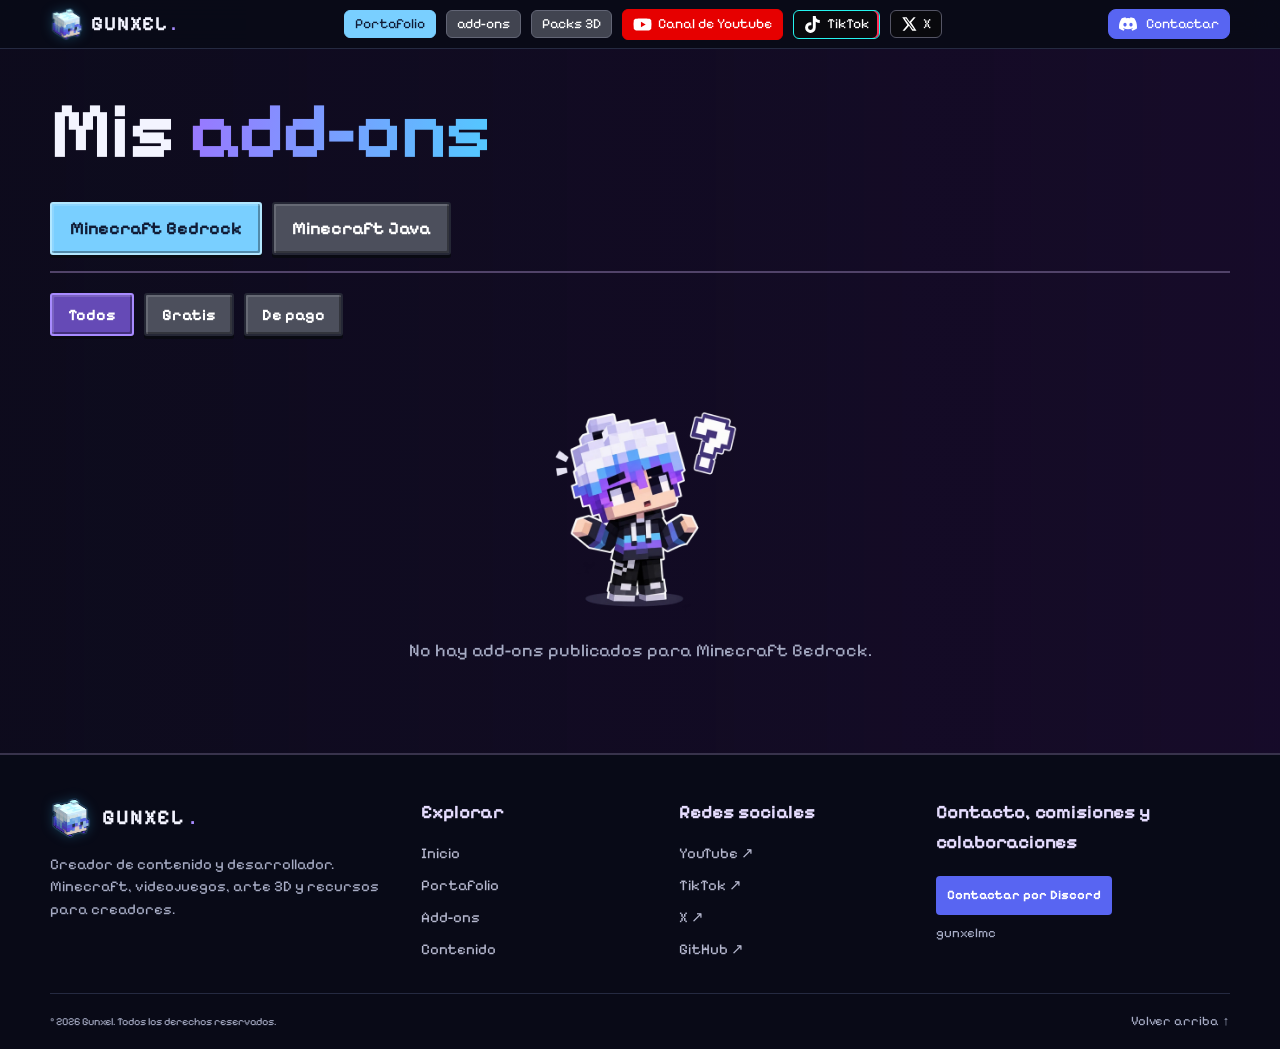
==== add-ons/index.html @ 6f0f29bc "Actualizar título de contacto y comisiones del footer" ====
<!DOCTYPE html>
<html lang="es">
<head>
    <meta charset="UTF-8">
    <meta name="viewport" content="width=device-width, initial-scale=1">
    <meta name="description" content="Mis add-ons para Minecraft.">

    <title>Mis add-ons — Gunxel</title>

    <script>
    (() => {
        const stamp = Date.now();
        document.write('<link rel="stylesheet" href="/style.css?_asset=' + stamp + '">');
        document.write('<script src="/script.js?_asset=' + stamp + '" defer><' + '/script>');
    })();
    </script>

    <meta name="site-version" content="20261124.54">

    <link rel="icon" type="image/png" href="/marca_agua_youtube_150.png?v=20261124.54">

    <link rel="preload" as="image" href="https://raw.githubusercontent.com/InventivetalentDev/minecraft-assets/1.21.4/assets/minecraft/textures/block/tnt_side.png">

    <link rel="preload" as="image" href="https://raw.githubusercontent.com/InventivetalentDev/minecraft-assets/1.21.4/assets/minecraft/textures/block/tnt_top.png">
<script>
    // Comprueba el contenido publicado, incluso si no cambia la versión manual.
    (() => {
        const paths = ['index.html', '/style.css', '/script.js'];
        const fingerprints = new Map();
        let checking = false;
        async function checkUpdates() {
            if (checking || document.hidden || !navigator.onLine) return;
            checking = true;
            try {
                const results = await Promise.all(paths.map(async path => {
                    const url = new URL(path, document.baseURI);
                    url.searchParams.set('_check', Date.now());
                    const response = await fetch(url, {cache: 'no-store'});
                    if (!response.ok) throw new Error('HTTP ' + response.status);
                    const body = await response.text();
                    return [path, body];
                }));
                const html = results[0][1];
                const remote = new DOMParser().parseFromString(html, 'text/html');
                const version = remote.querySelector('meta[name="site-version"]')?.content;
                const local = document.querySelector('meta[name="site-version"]')?.content;
                const changed = (version && local && version !== local) ||
                    results.some(([path, body]) => fingerprints.has(path) && fingerprints.get(path) !== body);
                if (changed) {
                    const url = new URL(location.href);
                    url.searchParams.set('_refresh', Date.now());
                    location.replace(url.href);
                    return;
                }
                results.forEach(([path, body]) => fingerprints.set(path, body));
            } catch (error) {
                console.debug('Comprobación de actualización no disponible.', error);
            } finally {
                checking = false;
            }
        }
        addEventListener('load', checkUpdates, {once:true});
        setInterval(checkUpdates, 30000);
        document.addEventListener('visibilitychange', () => {
            if (!document.hidden) checkUpdates();
        });
        addEventListener('pageshow', event => {if (event.persisted) checkUpdates();});
        addEventListener('online', checkUpdates);
    })();
    </script>
<style>.addon-results .catalog-empty{display:flex;flex-direction:column;align-items:center;justify-content:center;text-align:center;gap:10px;padding:24px 0 35px}.addon-results .catalog-empty img{display:block;width:clamp(180px,24vw,260px);max-width:100%;height:auto;object-fit:contain}.catalog-empty p{margin:0;color:var(--muted);font-size:18px}.addon-results .catalog-empty[hidden]{display:none!important}</style></head>

<body>

    <!-- FONDO ANIMADO DEL NETHER -->

    <canvas id="nether-bg" aria-hidden="true"></canvas>

    <script>
        (function () {
            const canvas = document.getElementById('nether-bg');
            const ctx = canvas.getContext('2d');

            if (!ctx) return;

            const texture = new Image();

            let frame = 0;
            let ready = false;

            function resize() {
                canvas.width = Math.max(16, Math.ceil(innerWidth / 16));
                canvas.height = Math.max(16, Math.ceil(innerHeight / 16));

                ctx.imageSmoothingEnabled = false;

                draw();
            }

            function draw() {
                if (!ready) return;

                ctx.clearRect(0, 0, canvas.width, canvas.height);

                const s = Math.max(canvas.width, canvas.height);

                ctx.drawImage(
                    texture,
                    0,
                    frame * 16,
                    16,
                    16,
                    (canvas.width - s) / 2,
                    (canvas.height - s) / 2,
                    s,
                    s
                );
            }

            texture.onload = function () {
                ready = true;

                draw();

                if (!matchMedia('(prefers-reduced-motion: reduce)').matches) {
                    setInterval(function () {
                        if (document.hidden) return;

                        frame = (frame + 1) % Math.floor(texture.height / 16);

                        draw();
                    }, 100);
                }
            };

            texture.src = "https://raw.githubusercontent.com/InventivetalentDev/minecraft-assets/1.21.4/assets/minecraft/textures/block/nether_portal.png";

            resize();

            addEventListener('resize', resize, { passive: true });
        })();
    </script>

    <header class="header">

        <a class="brand" href="/">
            <img
                class="logo-image"
                src="/marca_agua_youtube_150.png?v=20261124.54"
                alt=""
                width="42"
                height="42"
            >
            GUNXEL<span class="accent">.</span>
        </a>

        <button
            class="menu"
            aria-label="Abrir menú"
            aria-expanded="false"
            aria-controls="nav"
        >
            ☰
        </button>

        <nav id="nav">

            

            

            <a class="portfolio-nav" href="/portafolio/">Portafolio</a>
            <a class="resource-nav" href="/add-ons/" aria-current="page">add-ons</a>
            <a class="resource-nav" href="/packs/">Packs 3D</a>

            <!-- YOUTUBE -->

            <a
                class="youtube-nav"
                href="https://www.youtube.com/@Gunxel"
                target="_blank"
                rel="noopener noreferrer"
            >
                <svg width="19" height="19" viewBox="0 0 24 24" aria-hidden="true">
                    <path
                        fill="currentColor"
                        d="M23 7a3 3 0 0 0-2.1-2.2C19 4.3 12 4.3 12 4.3s-7 0-8.9.5A3 3 0 0 0 1 7a31 31 0 0 0 0 10 3 3 0 0 0 2.1 2.2c1.9.5 8.9.5 8.9.5s7 0 8.9-.5A3 3 0 0 0 23 17a31 31 0 0 0 0-10Z"
                    />
                    <path fill="#e60000" d="m10 8.5 6 3.5-6 3.5Z"/>
                </svg>

                <span>Canal de Youtube</span>
            </a>

            <!-- TIKTOK -->

            <a
                class="social-nav tiktok-nav"
                href="https://www.tiktok.com/@gunxelmc"
                target="_blank"
                rel="noopener noreferrer"
            >
                <svg width="17" height="17" viewBox="0 0 24 24" aria-hidden="true">
                    <path
                        fill="currentColor"
                        d="M16.6 0h-4.1v16.4a3.4 3.4 0 1 1-3.4-3.4c.5 0 .9.1 1.3.2V9a7.5 7.5 0 1 0 6.2 7.4V8.1a10 10 0 0 0 5.7 1.8V5.8A5.8 5.8 0 0 1 16.6 0Z"
                    />
                </svg>

                TikTok
            </a>

            <!-- X -->

            <a
                class="social-nav x-nav"
                href="https://x.com/GunxelMC"
                target="_blank"
                rel="noopener noreferrer"
            >
                <svg width="16" height="16" viewBox="0 0 24 24" aria-hidden="true">
                    <path
                        fill="currentColor"
                        d="M18.9 2H22l-6.8 7.8L23.2 22h-6.3l-4.9-7.4L5.5 22H2.3l7.3-8.5L1.9 2h6.5l4.5 6.8L18.9 2ZM17.8 20h1.7L7.4 3.9H5.6Z"
                    />
                </svg>

                X
            </a>

        </nav>

        <!-- DISCORD -->

        <a
            class="nav-cta discord-contact"
            href="https://discord.com/channels/@me"
            target="_blank"
            rel="noopener noreferrer"
            title="Discord: gunxelmc"
        >
            <svg
                width="18"
                height="18"
                viewBox="0 0 127.14 96.36"
                aria-hidden="true"
                style="vertical-align:middle;margin-right:6px"
            >
                <path
                    fill="currentColor"
                    d="M107.7 8.07A105.15 105.15 0 0 0 81.47 0a72.06 72.06 0 0 0-3.36 6.83A97.68 97.68 0 0 0 49 6.83 72.37 72.37 0 0 0 45.64 0a105.89 105.89 0 0 0-26.27 8.14C2.79 32.65-1.71 56.54.53 80.09a105.73 105.73 0 0 0 32.17 16.27 77.7 77.7 0 0 0 6.89-11.31 68.42 68.42 0 0 1-10.84-5.18c.91-.66 1.8-1.34 2.66-2.04a75.57 75.57 0 0 0 64.32 0c.87.71 1.76 1.39 2.67 2.04a68.68 68.68 0 0 1-10.86 5.19 77 77 0 0 0 6.89 11.3A105.25 105.25 0 0 0 126.6 80.1c2.63-27.29-4.49-50.98-18.9-72.03ZM42.45 65.69C36.18 65.69 31 59.98 31 52.96s5.1-12.74 11.41-12.74c6.37 0 11.55 5.78 11.44 12.74 0 7.02-5.1 12.73-11.4 12.73Zm42.24 0c-6.27 0-11.41-5.71-11.41-12.73s5.1-12.74 11.41-12.74c6.37 0 11.55 5.78 11.44 12.74 0 7.02-5.07 12.73-11.44 12.73Z"
                />
            </svg>

            Contactar
        </a>

    </header>

    <!-- CONTENIDO PRINCIPAL -->

    <main id="inicio" class="wrap addon-catalog"><h1>Mis <span>add-ons</span></h1>
<div class="addon-editions" role="group" aria-label="Edición de Minecraft">
<button type="button" class="addon-edition active" data-edition="bedrock" aria-pressed="true">Minecraft Bedrock</button>
<button type="button" class="addon-edition" data-edition="java" aria-pressed="false">Minecraft Java</button>
</div>
<div class="addon-prices" role="group" aria-label="Precio">
<button type="button" class="addon-price active" data-price="all" aria-pressed="true">Todos</button>
<button type="button" class="addon-price" data-price="free" aria-pressed="false">Gratis</button>
<button type="button" class="addon-price" data-price="paid" aria-pressed="false">De pago</button>
</div>
<section class="addon-results" aria-label="Catálogo de add-ons"><div class="project-grid" id="addon-grid"></div><div id="addon-empty" class="catalog-empty"><img src="/assets/gunxel-confundido.webp?v=20261124.54" alt="" width="600" height="548"><p id="addon-empty-message" role="status">Próximamente: add-ons para Minecraft Bedrock.</p></div></section>
<script>
(()=>{let edition='bedrock',price='all';const editions=document.querySelectorAll('.addon-edition'),prices=document.querySelectorAll('.addon-price'),empty=document.getElementById('addon-empty');function render(){let count=0;document.querySelectorAll('#addon-grid [data-edition][data-price]').forEach(card=>{const match=card.dataset.edition===edition&&(price==='all'||card.dataset.price===price);card.hidden=!match;if(match)count++;});empty.hidden=count>0;document.getElementById('addon-empty-message').textContent='No hay add-ons '+(price==='free'?'gratis ':price==='paid'?'de pago ':'')+'publicados para Minecraft '+(edition==='bedrock'?'Bedrock':'Java')+'.';}function select(group,button){group.forEach(b=>{b.classList.toggle('active',b===button);b.setAttribute('aria-pressed',String(b===button));});}editions.forEach(b=>b.addEventListener('click',()=>{edition=b.dataset.edition;select(editions,b);render();}));prices.forEach(b=>b.addEventListener('click',()=>{price=b.dataset.price;select(prices,b);render();}));render();})();
</script></main>

    <!-- FOOTER -->

    <footer class="site-footer">

        <div class="wrap footer-grid">

            <!-- IDENTIDAD -->

            <div class="footer-identity">

                <a class="brand" href="/">

                    <img
                        class="logo-image"
                        src="/marca_agua_youtube_150.png?v=20261124.54"
                        alt=""
                        width="36"
                        height="36"
                    >

                    GUNXEL<span class="accent">.</span>

                </a>

                <p>
                    Creador de contenido y desarrollador.
                    Minecraft, videojuegos, arte 3D
                    y recursos para creadores.
                </p>

            </div>

            <!-- NAVEGACIÓN -->

            <div class="footer-column">

                <h3>Explorar</h3>

                <a href="/">Inicio</a>
                <a href="/portafolio/">Portafolio</a>
                <a href="/add-ons/">Add-ons</a>
                <a href="/#latest-video-card">Contenido</a>

            </div>

            <!-- REDES SOCIALES -->

            <div class="footer-column">

                <h3>Redes sociales</h3>

                <a
                    href="https://www.youtube.com/@Gunxel"
                    target="_blank"
                    rel="noopener noreferrer"
                >
                    YouTube ↗
                </a>

                <a
                    href="https://www.tiktok.com/@gunxelmc"
                    target="_blank"
                    rel="noopener noreferrer"
                >
                    TikTok ↗
                </a>

                <a
                    href="https://x.com/GunxelMC"
                    target="_blank"
                    rel="noopener noreferrer"
                >
                    X ↗
                </a>

                <a
                    href="https://github.com/gunxel"
                    target="_blank"
                    rel="noopener noreferrer"
                >
                    GitHub ↗
                </a>

            </div>

            <!-- COLABORACIONES -->

            <div class="footer-column">

                <h3>Contacto, comisiones y colaboraciones</h3>

                

                <a
                    class="button footer-discord discord-contact"
                    href="https://discord.com/channels/@me"
                    target="_blank"
                    rel="noopener noreferrer"
                >
                    Contactar por Discord
                </a>

                <small>gunxelmc</small>

            </div>

        </div>

        <!-- COPYRIGHT -->

        <div class="wrap footer-bottom">

            <small>
                © <span id="year">2026</span> Gunxel.
                Todos los derechos reservados.
            </small>

            <a href="#inicio">Volver arriba ↑</a>

        </div>

    </footer>

    <!-- VENTANA DE CONTACTO DISCORD -->

    <dialog
        id="discord-dialog"
        style="
            width:min(420px,calc(100% - 32px));
            padding:24px;
            border:1px solid #7861b9;
            border-radius:16px;
            background:#111426;
            color:#f3f4ff;
        "
    >

        <form method="dialog">

            <button
                aria-label="Cerrar"
                style="
                    float:right;
                    background:none;
                    color:inherit;
                    border:0;
                    font-size:24px;
                "
            >
                ×
            </button>

        </form>

        <h3 style="font-size:26px;margin-bottom:12px">
            Contactar por Discord
        </h3>

        <p>Agrega mi usuario en Discord:</p>

        <input
            id="discord-user"
            aria-label="Usuario de Discord"
            readonly
            value="gunxelmc"
            style="
                width:100%;
                padding:12px;
                margin:12px 0;
                background:#090b17;
                color:inherit;
                border:1px solid #7861b9;
                border-radius:8px;
                font:inherit;
            "
        >

        <p id="discord-status" role="status" aria-live="polite"></p>

        <div class="actions">

            <button
                type="button"
                class="button primary"
                id="discord-copy-confirm"
            >
                Copiar usuario
            </button>

            <a
                class="button secondary"
                href="https://discord.com/channels/@me"
                target="_blank"
                rel="noopener noreferrer"
            >
                Abrir Discord ↗
            </a>

        </div>

    </dialog>

    <style>
        #discord-dialog::backdrop {
            background: #000b;
        }
    </style>

</body>
</html>
---- style.css ----
@import url('https://fonts.googleapis.com/css2?family=Pixelify+Sans:wght@400;500;600;700&display=swap');
:root{color-scheme:dark;--bg:#090b17;--panel:#111426;--text:#f3f4ff;--muted:#a8adc6;--purple:#a88bff;--cyan:#38c8ff;--line:#252a41}*{box-sizing:border-box}html{scroll-behavior:smooth;scroll-padding-top:90px}body{margin:0;background:radial-gradient(ellipse at 78% 15%,#1b1544 0,transparent 35%),var(--bg);color:var(--text);font-family:system-ui,-apple-system,BlinkMacSystemFont,'Segoe UI',sans-serif;line-height:1.6}a{color:inherit;text-decoration:none}button{font:inherit;cursor:pointer}a:focus-visible,button:focus-visible{outline:2px solid var(--cyan);outline-offset:5px}.wrap{width:min(1180px,calc(100% - 48px));margin:auto}.header{position:sticky;top:0;z-index:5;display:flex;align-items:center;justify-content:space-between;gap:24px;padding:18px max(24px,calc((100vw - 1180px)/2));background:#090b17e8;backdrop-filter:blur(16px);border-bottom:1px solid var(--line)}.brand{font-weight:900;letter-spacing:2px;font-size:21px;display:flex;align-items:center;gap:5px}.logo{display:grid;place-items:center;background:linear-gradient(140deg,#7954ec,#2bb6ed);width:32px;height:32px;border-radius:8px;margin-right:5px}.accent{color:var(--purple)}nav{display:flex;gap:28px;font-size:14px;color:var(--muted)}nav a:hover,.footer a:hover{color:var(--cyan)}.nav-cta{border:1px solid #61508a;border-radius:8px;padding:8px 14px;font-size:13px}.menu{display:none}.hero{min-height:640px;display:grid;grid-template-columns:1.15fr 1fr;align-items:center;gap:60px;padding:80px 0}.eyebrow{font-size:11px;letter-spacing:2px;color:var(--purple);font-weight:750;display:flex;align-items:center;gap:10px}.dot{width:8px;height:8px;border-radius:50%;background:var(--cyan);box-shadow:0 0 15px var(--cyan)}h1,h2,h3,p{margin:0}h1{font-size:clamp(48px,6.2vw,89px);line-height:1.02;letter-spacing:-.065em;margin:24px 0}h1 span,h2 span{color:var(--purple);background:linear-gradient(100deg,#9b75ff,#52caff);background-clip:text;-webkit-background-clip:text;-webkit-text-fill-color:transparent}p{color:var(--muted);font-size:16px}.hero-copy p{max-width:530px;font-size:18px}.actions{display:flex;flex-wrap:wrap;gap:12px;margin-top:30px}.button{display:inline-flex;align-items:center;justify-content:center;gap:18px;padding:13px 20px;border-radius:9px;font-weight:700;font-size:14px;transition:transform .2s,background .2s}.button:hover{transform:translateY(-3px)}.primary{background:linear-gradient(100deg,#8051e8,#5548c8);color:white}.secondary{border:1px solid #3f4261;background:#14172c}.hero-tags{display:flex;flex-wrap:wrap;gap:18px;color:#9299b7;font-size:10px;letter-spacing:1px;margin-top:38px}.hero-art{position:relative;padding:18px}.art-frame{position:relative;overflow:hidden;border:1px solid #7060ba;border-radius:26px;box-shadow:0 0 70px #7453ea35;aspect-ratio:1}.art-frame img{width:100%;height:100%;object-fit:cover;display:block}.art-label{position:absolute;bottom:0;left:0;right:0;display:flex;justify-content:space-between;align-items:center;padding:25px 18px 14px;background:linear-gradient(transparent,#090b17e8);font-weight:900;letter-spacing:2px}.art-label small{font-size:9px;color:#d1c5ff}.strip{border-block:1px solid var(--line);background:#101326}.strip-inner{display:flex;justify-content:space-between;gap:20px;flex-wrap:wrap;padding:19px 0;color:#b2b5d0;font-size:12px;font-weight:700;letter-spacing:2px}.section{padding:75px 0}h2{font-size:clamp(34px,4.3vw,57px);line-height:1.12;letter-spacing:-.045em;margin:12px 0}.filters{display:flex;flex-wrap:wrap;gap:9px;margin:25px 0 23px}.filter{color:var(--muted);border:1px solid var(--line);background:var(--panel);padding:8px 16px;border-radius:30px;font-size:13px}.filter.active{background:#33265b;color:#e0d6ff;border-color:#7d60b7}.project-grid{display:grid;grid-template-columns:repeat(3,1fr);gap:18px}.project{border:1px solid var(--line);border-radius:15px;overflow:hidden;background:var(--panel);transition:transform .2s,border-color .2s}.project:hover{transform:translateY(-5px);border-color:#7861b9}.project[hidden]{display:none}.visual{height:200px;display:grid;place-items:center;position:relative;overflow:hidden;background-image:linear-gradient(#ffffff08 1px,transparent 1px),linear-gradient(90deg,#ffffff08 1px,transparent 1px);background-size:24px 24px}.game{background-color:#241b48;color:#c3a5ff}.model{background-color:#112e4b;color:#5edbff}.pack{background-color:#292044;color:#bda3ff}.visual svg{width:65%;height:75%;fill:none;stroke:currentColor;stroke-width:2.5;stroke-linejoin:round;stroke-linecap:round;filter:drop-shadow(0 0 12px currentColor)}.project-body{padding:22px}.project-body small{color:var(--purple);font-size:10px;letter-spacing:1.5px;font-weight:800}.project-body h3{font-size:24px;margin:7px 0}.project-body p{font-size:14px;min-height:67px}.status{display:inline-block;color:#b7b9d0;font-size:12px;border-top:1px solid var(--line);padding-top:12px;margin-top:13px;width:100%}.youtube-panel{display:grid;grid-template-columns:1fr 2fr;gap:40px;align-items:center;background:linear-gradient(115deg,#251b43,#101426);border:1px solid #42335e;border-radius:24px;padding:45px}.yt-icon{display:grid;place-items:center;font-size:70px;background:#7954e92b;border:1px solid #8d66e3;border-radius:30px;aspect-ratio:1.5;color:#d2bcff;max-width:260px;box-shadow:0 0 40px #7954e92b}.youtube-panel .button{margin-top:22px}.about{display:grid;grid-template-columns:280px 1fr;align-items:center;gap:60px}.about-img img{display:block;width:100%;border-radius:20px;border:1px solid #6854ac}.about p{max-width:680px}.skills{display:flex;flex-wrap:wrap;gap:10px;margin-top:25px}.skills span{background:var(--panel);border:1px solid var(--line);padding:8px 13px;border-radius:8px;font-size:13px}.contact{text-align:center;border-top:1px solid var(--line)}.contact .eyebrow,.contact .actions{justify-content:center}.footer{display:flex;justify-content:space-between;align-items:center;gap:16px;border-top:1px solid var(--line);padding:24px 0;color:var(--muted);font-size:13px}.footer .brand{color:var(--text)}@media(max-width:800px){.hero{grid-template-columns:1fr;gap:35px;padding:52px 0;min-height:0}.hero-art{max-width:480px;width:100%;margin:auto}.nav-cta{display:none}.menu{display:block;background:transparent;border:1px solid var(--line);color:var(--text);border-radius:6px;padding:5px 12px}nav{display:none;position:absolute;top:69px;left:0;right:0;background:#101326;padding:24px;flex-direction:column}nav.open{display:flex}.project-grid{grid-template-columns:1fr}.section{padding:48px 0}.about{grid-template-columns:1fr;gap:25px}.about-img{max-width:220px}.youtube-panel{grid-template-columns:1fr;padding:25px;gap:24px}.yt-icon{max-width:150px;font-size:42px}.footer{flex-wrap:wrap}.strip-inner{font-size:10px;gap:12px}.wrap{width:calc(100% - 36px)}}@media(prefers-reduced-motion:reduce){html{scroll-behavior:auto}*,*::before,*::after{transition:none!important}}
/* Minecraft-inspired pixel typography */
:root{--pixel:'Pixelify Sans',monospace}body{font-family:var(--pixel);font-weight:400}h1,h2,h3,.brand,.button,.eyebrow,.filter{font-family:var(--pixel);font-weight:700}h1,h2{letter-spacing:-.025em}p{font-size:18px}.hero-copy p{font-size:21px}.project-body p{font-size:16px}.eyebrow{font-size:13px;letter-spacing:1px}nav,.button,.filter{font-size:16px}.hero-tags,.strip-inner{font-size:12px}.brand{letter-spacing:1px}.status{font-size:14px}

/* Logo oficial */
.brand .logo-image{display:block;width:42px;height:42px;object-fit:contain;background:none;border-radius:0;flex-shrink:0;margin-right:5px;filter:drop-shadow(0 0 6px #38c8ff40)}.footer .logo-image{width:30px;height:30px}

/* Header compacto */
.header{padding-block:7px;gap:18px;min-height:0}.header .brand{font-size:20px;gap:3px;line-height:1.1}.header .logo-image{width:34px;height:34px;margin-right:4px}.header nav{gap:20px;line-height:1.2}.header .nav-cta{padding:5px 10px;font-size:14px;line-height:1.3}html{scroll-padding-top:62px}@media(max-width:800px){.header{padding-block:6px;gap:12px}.header .logo-image{width:32px;height:32px}.header .menu{padding:2px 9px;line-height:1.4}.header nav{top:100%;padding:16px 24px;gap:16px}}

/* v8 — interfaces de inventario Gunxel */
.project-grid{gap:20px;align-items:stretch}
.project{--item:#ab8aff;--item-bg:#211938;display:flex;flex-direction:column;position:relative;padding:10px;border:2px solid #38334c;border-radius:4px;background:#15172a;box-shadow:inset 0 2px #ffffff0b,0 5px #050610;transition:transform .2s,border-color .2s,box-shadow .2s}
.project[data-category="models"]{--item:#65d8ff;--item-bg:#102c3d}
.project[data-category="packs"]{--item:#e2a4ff;--item-bg:#2c1b3d}
.project:hover{transform:translateY(-4px);border-color:var(--item);box-shadow:inset 0 2px #ffffff12,0 6px #050610,0 0 22px color-mix(in srgb,var(--item) 16%,transparent)}
.project .visual{height:180px;border:2px solid #080a16;border-radius:0;background-color:var(--item-bg);background-image:linear-gradient(#ffffff09 1px,transparent 1px),linear-gradient(90deg,#ffffff09 1px,transparent 1px);background-size:16px 16px;color:var(--item);box-shadow:inset 0 0 28px #0005}
.project .visual::before{content:attr(data-slot);position:absolute;top:8px;left:10px;font-size:11px;letter-spacing:1px;color:var(--item)}
.project .visual::after{content:"";position:absolute;right:8px;bottom:8px;width:12px;height:12px;border-right:2px solid var(--item);border-bottom:2px solid var(--item)}
.project .visual svg{width:56%;height:66%;stroke-width:3;filter:drop-shadow(3px 4px 0 #0007);transition:transform .2s}
.project:hover .visual svg{transform:translateY(-4px) scale(1.04)}
.project-body{padding:16px 12px 8px;display:flex;flex-direction:column;flex:1}
.project-body small{color:var(--item);font-size:12px;letter-spacing:1px}
.project-body h3{font-size:27px;line-height:1.15;margin:8px 0}
.project-body p{min-height:0;font-size:16px;line-height:1.45;margin-bottom:20px}
.project .status{margin-top:auto;padding:10px 0 4px;border-top:2px solid #292c40;font-size:13px;color:#b7b9d0;display:flex;align-items:center;gap:8px}
.project .status::before{content:"";width:7px;height:7px;background:var(--item);box-shadow:0 0 8px var(--item);flex:none}
.filters .filter{border-radius:3px;border:2px solid #34374d;box-shadow:0 3px #060711;padding:6px 14px}
.filters .filter.active{border-color:#a88bff;background:#32264d}
.youtube-panel{border:2px solid #53384e;border-radius:4px;background:linear-gradient(110deg,#291b30,#141627 65%);padding:28px;box-shadow:0 5px #050610;gap:30px}
.yt-icon{border-radius:3px;border:2px solid #a44b64;background:repeating-linear-gradient(0deg,#482439 0px,#482439 15px,#49273c 15px,#49273c 16px);color:#ff8f9e;box-shadow:inset 0 0 0 6px #191222;max-width:none;font-size:58px}
.about-img img{border-radius:4px;border:2px solid #7760aa;box-shadow:6px 6px #201832}
.about>div:last-child{border:2px solid #36354d;padding:26px;background:#15172a;border-radius:4px;box-shadow:0 5px #050610}
.skills span{border-radius:2px;border:2px solid #34374d;background:#1d2035;color:#c8c5e6;box-shadow:0 2px #090b17}
.contact{margin-block:42px 65px;padding:36px 20px;border:2px solid #41436b;background:linear-gradient(120deg,#1c1b36,#14182a);border-radius:4px;box-shadow:0 5px #050610}
.contact .button,.youtube-panel .button{border-radius:3px;border:2px solid #5c507d;box-shadow:0 3px #080914}
.art-frame{border-radius:5px;border:2px solid #7060ba;box-shadow:7px 7px #201832,0 0 45px #7453ea20}
#discord-dialog{border-radius:4px!important;border-width:2px!important;box-shadow:6px 6px #080a14}
@media(min-width:801px) and (max-width:1000px){.project-grid{gap:12px}.project-body{padding-inline:8px}.project-body h3{font-size:23px}}
@media(max-width:800px){.project-grid{gap:18px}.project .visual{height:170px}.youtube-panel{padding:18px;gap:18px}.yt-icon{max-width:100%;aspect-ratio:2.5}.about>div:last-child{padding:20px}.contact{margin-block:25px 40px;padding:25px 15px}}
@media(prefers-reduced-motion:reduce){.project:hover,.project:hover .visual svg{transform:none}}

/* v9 — TNT loading intro */
html.tnt-loading{overflow:hidden}
#tnt-intro{position:fixed;inset:0;z-index:9999;display:grid;place-items:center;background:#090b17;overflow:hidden;isolation:isolate;animation:tnt-reveal .45s ease 1.65s forwards}
.tnt-scene{position:relative;width:220px;height:240px;display:grid;place-items:center;perspective:700px;animation:tnt-shake .25s linear 1.2s both}
.tnt-block{width:108px;height:108px;position:relative;transform:translate(-13px,0);animation:tnt-prime 1.35s linear both;z-index:2;image-rendering:pixelated}
.tnt-front,.tnt-top,.tnt-side{position:absolute;border:4px solid #4a151e;box-sizing:border-box}
.tnt-front{inset:0;background:repeating-linear-gradient(90deg,#bc202d 0 13px,#f24442 13px 25px,#921b27 25px 27px);display:grid;place-items:center;box-shadow:inset 4px 4px #ff7770,inset -4px -4px #751623}
.tnt-front span{width:100%;text-align:center;font-family:var(--pixel,monospace);font-size:34px;font-weight:700;line-height:1.12;color:#201820;background:#eae3d5;border-block:3px solid #b6a79c;letter-spacing:1px}
.tnt-top{width:108px;height:36px;left:0;top:-36px;transform:skewX(-45deg);transform-origin:bottom left;background:repeating-linear-gradient(90deg,#bd2932 0 12px,#ee4e44 12px 24px);box-shadow:inset 0 0 0 5px #ff71684d}
.tnt-side{width:36px;height:108px;left:108px;top:0;transform:skewY(-45deg);transform-origin:top left;background:linear-gradient(#a31d2a 0 33%,#b9ada0 33% 65%,#8b1824 65%);border-color:#4a151e}
.tnt-shadow{position:absolute;width:145px;height:20px;top:181px;background:#0008;filter:blur(7px);animation:tnt-shadow-out 1.35s forwards}
.tnt-caption{position:absolute;top:207px;color:#bcb2df;letter-spacing:3px;font-size:15px;white-space:nowrap;animation:tnt-shadow-out 1.35s forwards}
.tnt-caption span{animation:tnt-dots .35s steps(2,end) infinite}
.tnt-particle{position:absolute;z-index:3;left:50%;top:45%;width:var(--size);height:var(--size);background:var(--shade);box-shadow:2px 2px #0003;opacity:0;animation:tnt-particle .65s cubic-bezier(.1,.7,.3,1) 1.35s forwards}
.tnt-burst{position:absolute;left:50%;top:45%;width:40px;height:40px;background:#fff2c6;opacity:0;z-index:4;animation:tnt-burst .35s ease-out 1.35s forwards}
#skip-tnt{position:absolute;bottom:24px;right:24px;color:#c9c5e0;background:#15172a;border:1px solid #51476f;padding:7px 13px;font:inherit}
@keyframes tnt-prime{0%{opacity:0;transform:translate(-13px,-35px)}12%,30%,48%,66%,80%,92%{opacity:1;filter:none;transform:translate(-13px,0) scale(1)}22%,40%,57%,73%,86%,96%{opacity:1;filter:brightness(2.1) saturate(.25);transform:translate(-13px,0) scale(1.08)}99%{opacity:1}100%{opacity:0;transform:translate(-13px,0) scale(1.2)}}
@keyframes tnt-particle{0%{opacity:1;transform:translate(-50%,-50%) scale(.5)}20%{opacity:1}100%{opacity:0;transform:translate(var(--dx),var(--dy)) rotate(var(--rot)) scale(.5)}}
@keyframes tnt-burst{0%{opacity:.9;transform:translate(-50%,-50%) scale(1)}100%{opacity:0;transform:translate(-50%,-50%) scale(9)}}
@keyframes tnt-shadow-out{0%,96%{opacity:1}100%{opacity:0}}
@keyframes tnt-dots{50%{opacity:.3}}
@keyframes tnt-shake{0%,100%{transform:none}25%{transform:translate(-5px,3px)}50%{transform:translate(5px,-3px)}75%{transform:translate(-3px,-2px)}}
@keyframes tnt-reveal{to{opacity:0;visibility:hidden;pointer-events:none}}
@media(prefers-reduced-motion:reduce){#tnt-intro{display:none}html.tnt-loading{overflow:auto}}

/* v11 — vanilla TNT textures and Minecraft-style smoke */
.tnt-front,.tnt-top,.tnt-side{border:0;box-shadow:none;background-size:100% 100%;image-rendering:pixelated}
.tnt-front{background-image:url('https://raw.githubusercontent.com/InventivetalentDev/minecraft-assets/1.21.4/assets/minecraft/textures/block/tnt_side.png')}
.tnt-front span{visibility:hidden}
.tnt-top{background-image:url('https://raw.githubusercontent.com/InventivetalentDev/minecraft-assets/1.21.4/assets/minecraft/textures/block/tnt_top.png')}
.tnt-side{background-image:url('https://raw.githubusercontent.com/InventivetalentDev/minecraft-assets/1.21.4/assets/minecraft/textures/block/tnt_side.png');filter:brightness(.72)}
.tnt-block{animation:tnt-vanilla-prime 1.35s linear both}
@keyframes tnt-vanilla-prime{0%{opacity:1;transform:translate(-13px,-25px) scale(.9)}15%,45%,72%{filter:none;transform:translate(-13px,0) scale(1)}32%,58%,85%{filter:brightness(0) invert(1);transform:translate(-13px,0) scale(1.08)}94%{filter:none;opacity:1;transform:translate(-13px,0) scale(1.2)}100%{opacity:0;transform:translate(-13px,0) scale(1.25)}}
.tnt-particle{background:var(--shade);clip-path:polygon(0 25%,25% 25%,25% 0,75% 0,75% 25%,100% 25%,100% 75%,75% 75%,75% 100%,25% 100%,25% 75%,0 75%);box-shadow:none;animation:tnt-smoke .85s cubic-bezier(.12,.65,.2,1) 1.35s forwards}
@keyframes tnt-smoke{0%{opacity:1;transform:translate(-50%,-50%) scale(.7)}45%{opacity:1}100%{opacity:0;transform:translate(var(--dx),var(--dy)) scale(2.5)}}
.tnt-burst{background:#e9e9e9;clip-path:polygon(0 25%,25% 25%,25% 0,75% 0,75% 25%,100% 25%,100% 75%,75% 75%,75% 100%,25% 100%,25% 75%,0 75%)}
#tnt-intro{animation-delay:1.85s}

/* v12 — full viewport explosion, independent pixel dissolution */
#tnt-intro{animation:none;background:#090b17;transition:none}
#tnt-intro.exploded{background:transparent;pointer-events:none}
#tnt-intro.exploded .tnt-scene{visibility:hidden}
#tnt-smoke{position:absolute;inset:0;width:100%;height:100%;z-index:10;image-rendering:pixelated;pointer-events:none}
.tnt-block{animation:tnt-vanilla-prime 1.35s linear both}
.tnt-scene{animation:tnt-shake .25s linear 1.2s both}
@media(prefers-reduced-motion:reduce){#tnt-intro{display:none}}

/* v13 — smoke emerges from the blast, never a screen-sized mask */
#tnt-intro.exploded{background:transparent;pointer-events:none}#tnt-intro.exploded .tnt-scene{visibility:hidden}

@media(max-width:800px){.header .nav-cta{display:inline-flex;align-items:center;white-space:nowrap;margin-left:auto;order:1}.header .menu{order:2}.header{gap:8px}.header .brand{font-size:18px}.header .nav-cta{font-size:12px;padding:5px 7px}.header .nav-cta svg{width:15px;height:15px;margin-right:4px!important}}



/* v19 — animated vanilla portal texture */
body{background:#190c2c;position:relative;isolation:isolate}#nether-bg{position:fixed;inset:0;width:100%;height:100%;z-index:-2;pointer-events:none;image-rendering:pixelated;opacity:.85;background:#24113b}body::before{content:"";position:fixed;inset:0;z-index:-1;pointer-events:none;background:linear-gradient(90deg,#090b17c9,#10091f78),#090b1726}.header{background:#090b17ed}.strip{background:#101326df}

/* Botón Discord */
.header .nav-cta.discord-contact{background:#5865F2;border-color:#5865F2;color:#fff;transition:background .18s,border-color .18s}.header .nav-cta.discord-contact:hover{background:#4752C4;border-color:#4752C4;color:#fff}.header .nav-cta.discord-contact:active{background:#3c45a5;border-color:#3c45a5}

.header nav{align-items:center}.header nav .youtube-nav{display:inline-flex;align-items:center;justify-content:center;gap:6px;background:#e60000;color:#fff;border:1px solid #e60000;border-radius:6px;padding:5px 10px;white-space:nowrap;font-size:14px;transition:background .18s}.header nav .youtube-nav:hover{background:#b90000;border-color:#b90000;color:#fff}.youtube-nav svg{flex:none}@media(max-width:800px){.header nav{align-items:stretch}.header nav .youtube-nav{align-self:flex-start}}

/* Redes sociales */
.header nav{gap:12px}.header nav .social-nav{display:inline-flex;align-items:center;justify-content:center;gap:6px;padding:5px 10px;border:1px solid #555565;border-radius:6px;font-size:14px;white-space:nowrap;color:#fff;background:#09090d;transition:background .18s,border-color .18s}.header nav .tiktok-nav{border-color:#25f4ee;box-shadow:inset -2px 0 #fe2c55}.header nav .tiktok-nav:hover{background:#20242b;border-color:#fe2c55}.header nav .x-nav:hover{background:#292929;border-color:#fff}.social-nav svg{flex:none}@media(max-width:1000px) and (min-width:801px){.header nav{gap:8px}.header{gap:10px;padding-inline:14px}.header nav .social-nav,.header nav .youtube-nav{padding-inline:7px;font-size:12px}}@media(max-width:900px){.header .menu{display:block;order:2;background:transparent;border:1px solid var(--line);color:var(--text);border-radius:6px;padding:2px 9px}.header nav{display:none;position:absolute;top:100%;left:0;right:0;background:#101326;padding:16px 24px;flex-direction:column;align-items:stretch;gap:16px}.header nav.open{display:flex}.header nav .social-nav,.header nav .youtube-nav{align-self:flex-start}.header .nav-cta{display:inline-flex;margin-left:auto;order:1;white-space:nowrap}}

/* Footer ampliado */
.site-footer{background:#090b17f5;border-top:2px solid #38334c;padding:42px 0 0}.footer-grid{display:grid;grid-template-columns:1.5fr 1fr 1fr 1.3fr;gap:32px;padding-bottom:32px}.footer-identity .brand{margin-bottom:14px}.footer-identity p,.footer-column p{font-size:15px;line-height:1.5}.footer-column{display:flex;flex-direction:column;align-items:flex-start;gap:8px}.footer-column h3{font-size:19px;color:#e6ddff;margin:0 0 6px}.footer-column>a:not(.button){color:#b7b9d0;font-size:15px}.footer-column>a:hover,.footer-bottom a:hover{color:var(--cyan)}.footer-column small{color:var(--muted)}.footer-discord{background:#5865f2;color:#fff;font-size:13px;padding:9px 11px;border-radius:4px;margin-top:5px}.footer-discord:hover{background:#4752c4;color:white!important}.footer-bottom{border-top:1px solid var(--line);padding:17px 0;display:flex;justify-content:space-between;align-items:center;gap:16px;color:var(--muted);font-size:13px}@media(max-width:900px){.footer-grid{grid-template-columns:1fr 1fr;gap:26px}}@media(max-width:480px){.footer-grid{grid-template-columns:1fr;gap:24px}.footer-bottom{flex-wrap:wrap}}

/* Navegación de recursos */
.header nav .resource-nav{display:inline-flex;align-items:center;justify-content:center;padding:5px 10px;border:1px solid #626575;border-radius:6px;background:#414450;color:#fff;font-size:14px;line-height:1.2;white-space:nowrap;transition:background .18s,border-color .18s}.header nav .resource-nav:hover{background:#565a69;border-color:#85899a;color:white}.header nav>a{white-space:nowrap}@media(min-width:1101px){.header nav{gap:10px}}@media(max-width:1100px){.header .menu{display:block;order:2;background:transparent;border:1px solid var(--line);color:var(--text);border-radius:6px;padding:2px 9px}.header nav{display:none;position:absolute;top:100%;left:0;right:0;background:#101326;padding:16px 24px;flex-direction:column;align-items:stretch;gap:14px;max-height:calc(100dvh - 58px);overflow:auto}.header nav.open{display:flex}.header nav .resource-nav,.header nav .social-nav,.header nav .youtube-nav{align-self:flex-start}.header .nav-cta{display:inline-flex;margin-left:auto;order:1;white-space:nowrap}}

/* Portafolio azul claro */
.header nav .portfolio-nav{display:inline-flex;align-items:center;justify-content:center;background:#79cfff;border:1px solid #79cfff;color:#101b35;border-radius:6px;padding:5px 10px;font-size:14px;line-height:1.2;white-space:nowrap;transition:background .18s,border-color .18s}.header nav .portfolio-nav:hover{background:#a5e2ff;border-color:#a5e2ff;color:#101b35}@media(max-width:1100px){.header nav .portfolio-nav{align-self:flex-start}}

/* Presentación más compacta */
.hero{padding:28px 0 42px;min-height:0;align-items:start}.hero-copy h1{margin-top:0}.hero-art{padding-top:0}@media(max-width:800px){.hero{padding:24px 0 32px;gap:28px}}

/* Etiqueta de modo creativo: menú clásico de Minecraft */
.art-label .mc-mode-label{display:inline-block;padding:8px 14px;background:#777;border:2px solid #181818;border-radius:0;box-shadow:inset 2px 2px 0 #bcbcbc,inset -2px -2px 0 #414141,2px 3px 0 #0007;color:#fff;font-size:14px;line-height:1.1;letter-spacing:0;text-shadow:2px 2px 0 #333;white-space:nowrap;}

/* Título compacto, sin dejar la conjunción sola */
.hero-copy{min-width:0;container-type:inline-size}.hero-copy h1{font-size:clamp(28px,8.8cqi,70px);line-height:1.04;margin:0 0 22px}.hero-copy h1 span{white-space:nowrap}

/* Catálogo de add-ons */
.addon-catalog{min-height:65vh;padding:42px 0 64px}.addon-catalog h1{margin:0 0 30px}.addon-editions,.addon-prices{display:flex;flex-wrap:wrap;gap:10px}.addon-editions{border-bottom:2px solid #514369;padding-bottom:16px}.addon-edition,.addon-price{font-family:var(--pixel);font-weight:700;cursor:pointer;border:2px solid #252735;border-radius:3px;color:#fff;background:#4c4f5c;box-shadow:inset 2px 2px #ffffff25,inset -2px -2px #0005,0 3px #090a12;padding:10px 18px;font-size:18px}.addon-edition.active{background:#79cfff;color:#101b35;border-color:#b2e7ff}.addon-prices{margin:20px 0 28px}.addon-price{font-size:16px;padding:7px 16px}.addon-price.active{background:#654ab6;border-color:#a88bff}.addon-edition:hover,.addon-price:hover{filter:brightness(1.15)}.addon-results{min-height:160px}.addon-results [hidden]{display:none!important}.addon-results #addon-empty{padding:24px 0;color:var(--muted)}@media(max-width:600px){.addon-catalog{padding:28px 0 42px}.addon-edition{font-size:16px;padding:9px 12px}}

/* Último vídeo de YouTube */
.latest-video-card{display:flex;align-items:center;gap:15px;margin-top:24px;max-width:530px;padding:10px;background:#101325e8;border:1px solid #514469;border-radius:8px;text-decoration:none;color:#fff;transition:border-color .2s,background .2s}.latest-video-card:hover{border-color:#ff4545;background:#18152d;color:#fff}.latest-video-thumb{position:relative;display:grid;place-items:center;flex:0 0 36%;aspect-ratio:16/9;background:#28172d;border-radius:4px;overflow:hidden}.latest-video-thumb img{position:absolute;width:100%;height:100%;object-fit:cover}.latest-video-thumb img[hidden]{display:none}.latest-video-play{position:relative;background:#e60000;color:white;border-radius:7px;padding:5px 14px;font-size:20px;line-height:1.2}.latest-video-copy{display:flex;min-width:0;flex-direction:column;gap:5px;font-family:var(--pixel)}.latest-video-kicker{font-size:12px;color:#ff8585;letter-spacing:1px}.latest-video-copy strong{font-size:18px;line-height:1.2;overflow-wrap:anywhere}.latest-video-link{color:#ff7777;font-size:14px}@media(max-width:480px){.latest-video-card{gap:10px}.latest-video-copy strong{font-size:15px}}

/* Render transparente y aparición estilo Minecraft */
.hero-art.skin-stage{position:relative;padding:0 0 12px;min-width:0;align-self:stretch;display:flex;flex-direction:column;justify-content:flex-end;isolation:isolate}.skin-window{position:relative;overflow:hidden;aspect-ratio:1;display:flex;align-items:flex-end;justify-content:center;background:none}.skin-window .skin-render{display:block;width:100%;height:100%;object-fit:contain;object-position:center bottom;filter:drop-shadow(0 0 22px #8364ef55);animation:skin-emerge 1.35s cubic-bezier(.15,.8,.2,1) both}.skin-window .skin-render[hidden]{display:none}.skin-stage.skin-pending .skin-window{aspect-ratio:2/1}.skin-light{position:relative;height:3px;background:linear-gradient(90deg,transparent,#815bff 17%,#baf7ff 50%,#815bff 83%,transparent);box-shadow:0 0 14px #8ecfff,0 0 28px #9365ff;animation:skin-radiance 3s ease-in-out infinite;z-index:2}.skin-light:after{content:'';position:absolute;inset:-18px 5%;background:radial-gradient(ellipse,#9e81ff40,transparent 70%);pointer-events:none}.skin-caption{display:flex;align-items:center;justify-content:space-between;padding:12px 4px 0;font-weight:700;letter-spacing:2px}.skin-caption .mc-mode-label{padding:7px 12px;background:#777;border:2px solid #181818;box-shadow:inset 2px 2px #bcbcbc,inset -2px -2px #414141;color:#fff;text-shadow:2px 2px #333;font-size:14px;letter-spacing:0}.skin-particles{position:absolute;inset:0;pointer-events:none}.skin-particles i{position:absolute;bottom:0;left:var(--x);width:var(--size);height:var(--size);background:#a9dfff;box-shadow:0 0 9px #9a76ff;opacity:0;animation:skin-particle 1.8s var(--delay) ease-out both}.skin-particles i:nth-child(3n){background:#a579ff}@keyframes skin-emerge{0%{transform:translateY(85%);opacity:0;filter:brightness(2) drop-shadow(0 0 25px #b6dfff)}35%{opacity:1}100%{transform:translateY(0);opacity:1}}@keyframes skin-particle{0%{transform:translateY(0);opacity:0}20%{opacity:1}100%{transform:translateY(calc(-1 * var(--rise))) rotate(90deg);opacity:0}}@keyframes skin-radiance{50%{box-shadow:0 0 20px #baf7ff,0 0 40px #9365ff}}.tnt-loading .skin-render,.tnt-loading .skin-particles i{animation-play-state:paused}@media(prefers-reduced-motion:reduce){.skin-window .skin-render,.skin-light,.skin-particles i{animation:none}}

/* Elevar el render y mantener la base luminosa visible */
.hero-art.skin-stage{align-self:start;justify-content:flex-start}.skin-window{aspect-ratio:auto;height:clamp(280px,32vw,480px)}.skin-window .skin-render{width:100%;height:128%;max-width:none;flex-shrink:0;object-fit:contain;object-position:center bottom;align-self:flex-end}.skin-caption{padding-top:10px}@media(max-width:800px){.skin-window{height:clamp(260px,65vw,420px)}}

/* Esperar a que el render esté descargado y decodificado */
.skin-stage:not(.skin-ready) .skin-render{opacity:0;animation:none}.skin-stage:not(.skin-ready) .skin-particles i{animation:none;opacity:0}.skin-stage.skin-ready .skin-render{animation:skin-emerge 1.35s cubic-bezier(.15,.8,.2,1) both}.skin-stage.skin-ready .skin-particles i{animation:skin-particle 1.8s var(--delay) ease-out both}.tnt-loading .skin-stage.skin-ready .skin-render,.tnt-loading .skin-stage.skin-ready .skin-particles i{animation-play-state:paused}@media(prefers-reduced-motion:reduce){.skin-stage.skin-ready .skin-render{animation:none;opacity:1}.skin-stage.skin-ready .skin-particles i{animation:none}}

/* Partículas ambientales continuas, después de la aparición */
.skin-stage.skin-ready .skin-particles i{animation:skin-ambient-particle calc(3s + var(--delay) * 2) calc(var(--delay) + .15s) linear infinite;will-change:transform,opacity}.skin-stage.skin-ready .skin-particles i:nth-child(3n){animation-duration:4.6s}.skin-stage.skin-ready .skin-particles i:nth-child(4n){animation-duration:5.4s}@keyframes skin-ambient-particle{0%{transform:translate3d(0,0,0) rotate(0deg);opacity:0}12%{opacity:.85}55%{opacity:.55}100%{transform:translate3d(12px,calc(-1 * var(--rise)),0) rotate(90deg);opacity:0}}.tnt-loading .skin-stage.skin-ready .skin-particles i{animation-play-state:paused}@media(prefers-reduced-motion:reduce){.skin-stage.skin-ready .skin-particles i{animation:none;opacity:0}}

/* Iconos pixelados de especialidades */
.strip-inner{align-items:center;justify-content:space-between;gap:16px 24px}.strip-item{display:inline-flex;align-items:center;gap:10px;white-space:nowrap;letter-spacing:1px}.strip-item svg{display:block;flex:0 0 24px;filter:drop-shadow(0 2px 0 #0008)}@media(max-width:850px){.strip-inner{justify-content:center;gap:15px 24px}.strip-item{font-size:12px}}@media(max-width:420px){.strip-item{font-size:11px;gap:7px}.strip-item svg{width:20px;height:20px;flex-basis:20px}}
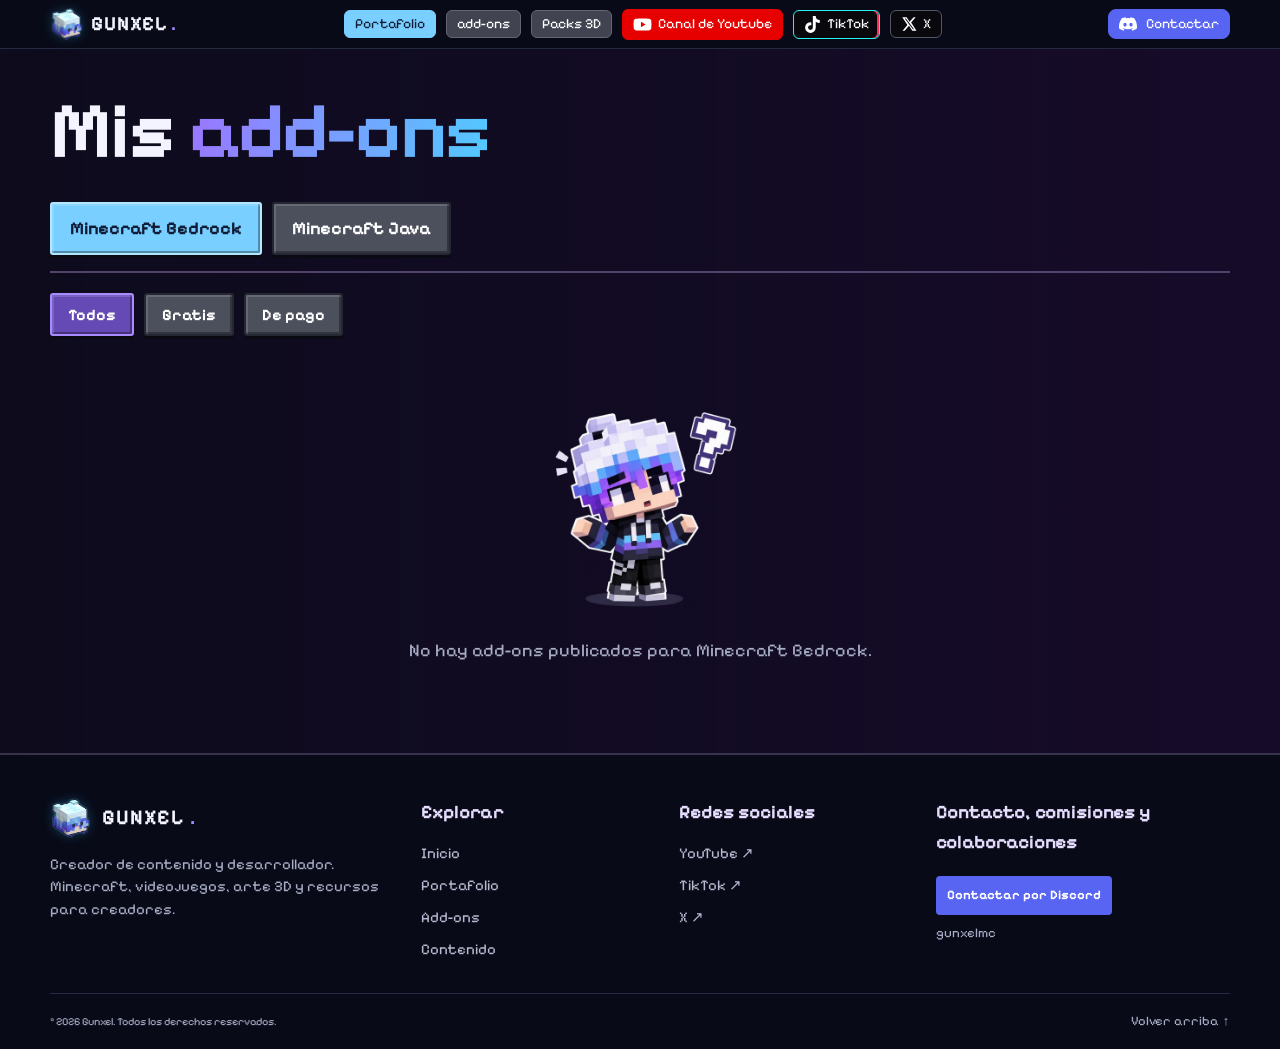
==== commit 95aee1f2: "Eliminar GitHub de las redes sociales del footer" ====
--- a/add-ons/index.html
+++ b/add-ons/index.html
@@ -16,9 +16,9 @@
     })();
     </script>
 
-    <meta name="site-version" content="20261124.54">
-
-    <link rel="icon" type="image/png" href="/marca_agua_youtube_150.png?v=20261124.54">
+    <meta name="site-version" content="20261124.55">
+
+    <link rel="icon" type="image/png" href="/marca_agua_youtube_150.png?v=20261124.55">
 
     <link rel="preload" as="image" href="https://raw.githubusercontent.com/InventivetalentDev/minecraft-assets/1.21.4/assets/minecraft/textures/block/tnt_side.png">
 
@@ -147,7 +147,7 @@
         <a class="brand" href="/">
             <img
                 class="logo-image"
-                src="/marca_agua_youtube_150.png?v=20261124.54"
+                src="/marca_agua_youtube_150.png?v=20261124.55"
                 alt=""
                 width="42"
                 height="42"
@@ -270,7 +270,7 @@
 <button type="button" class="addon-price" data-price="free" aria-pressed="false">Gratis</button>
 <button type="button" class="addon-price" data-price="paid" aria-pressed="false">De pago</button>
 </div>
-<section class="addon-results" aria-label="Catálogo de add-ons"><div class="project-grid" id="addon-grid"></div><div id="addon-empty" class="catalog-empty"><img src="/assets/gunxel-confundido.webp?v=20261124.54" alt="" width="600" height="548"><p id="addon-empty-message" role="status">Próximamente: add-ons para Minecraft Bedrock.</p></div></section>
+<section class="addon-results" aria-label="Catálogo de add-ons"><div class="project-grid" id="addon-grid"></div><div id="addon-empty" class="catalog-empty"><img src="/assets/gunxel-confundido.webp?v=20261124.55" alt="" width="600" height="548"><p id="addon-empty-message" role="status">Próximamente: add-ons para Minecraft Bedrock.</p></div></section>
 <script>
 (()=>{let edition='bedrock',price='all';const editions=document.querySelectorAll('.addon-edition'),prices=document.querySelectorAll('.addon-price'),empty=document.getElementById('addon-empty');function render(){let count=0;document.querySelectorAll('#addon-grid [data-edition][data-price]').forEach(card=>{const match=card.dataset.edition===edition&&(price==='all'||card.dataset.price===price);card.hidden=!match;if(match)count++;});empty.hidden=count>0;document.getElementById('addon-empty-message').textContent='No hay add-ons '+(price==='free'?'gratis ':price==='paid'?'de pago ':'')+'publicados para Minecraft '+(edition==='bedrock'?'Bedrock':'Java')+'.';}function select(group,button){group.forEach(b=>{b.classList.toggle('active',b===button);b.setAttribute('aria-pressed',String(b===button));});}editions.forEach(b=>b.addEventListener('click',()=>{edition=b.dataset.edition;select(editions,b);render();}));prices.forEach(b=>b.addEventListener('click',()=>{price=b.dataset.price;select(prices,b);render();}));render();})();
 </script></main>
@@ -289,7 +289,7 @@
 
                     <img
                         class="logo-image"
-                        src="/marca_agua_youtube_150.png?v=20261124.54"
+                        src="/marca_agua_youtube_150.png?v=20261124.55"
                         alt=""
                         width="36"
                         height="36"
@@ -350,13 +350,7 @@
                     X ↗
                 </a>
 
-                <a
-                    href="https://github.com/gunxel"
-                    target="_blank"
-                    rel="noopener noreferrer"
-                >
-                    GitHub ↗
-                </a>
+                
 
             </div>
 
--- a/style.css
+++ b/style.css
@@ -144,3 +144,15 @@
 
 /* Iconos pixelados de especialidades */
 .strip-inner{align-items:center;justify-content:space-between;gap:16px 24px}.strip-item{display:inline-flex;align-items:center;gap:10px;white-space:nowrap;letter-spacing:1px}.strip-item svg{display:block;flex:0 0 24px;filter:drop-shadow(0 2px 0 #0008)}@media(max-width:850px){.strip-inner{justify-content:center;gap:15px 24px}.strip-item{font-size:12px}}@media(max-width:420px){.strip-item{font-size:11px;gap:7px}.strip-item svg{width:20px;height:20px;flex-basis:20px}}
+
+/* Tarjetas de previsualización del header */
+.header-preview{position:fixed;z-index:10000;width:min(280px,calc(100vw - 20px));padding:13px;background:#141527f7;border:2px solid var(--preview-accent,#a88bff);border-radius:3px;box-shadow:inset 2px 2px #ffffff12,inset -2px -2px #0005,0 5px #080914,0 10px 28px #0008;color:#f3f4ff;pointer-events:none;animation:header-preview-in .15s ease-out;font-family:var(--pixel);text-align:left}.header-preview[hidden],.header-preview-image[hidden]{display:none!important}.header-preview-image{display:block;width:100%;height:104px;object-fit:contain;background:#0d1020;margin-bottom:10px;border:1px solid #41415b}.header-preview strong{display:block;font-size:19px;line-height:1.2;color:var(--preview-accent)}.header-preview p{font-size:15px;line-height:1.4;margin:7px 0 10px;color:#d5d5e6;overflow-wrap:anywhere}.header-preview small{display:block;border-top:1px solid #45415a;padding-top:7px;color:#a8a8bf;font-size:12px}@keyframes header-preview-in{from{opacity:0;transform:translateY(-5px)}to{opacity:1;transform:translateY(0)}}@media(prefers-reduced-motion:reduce){.header-preview{animation:none}}
+
+/* Perfil de YouTube en la previsualización */
+.header-preview.youtube-profile-preview{text-align:center;width:min(230px,calc(100vw - 20px));padding:18px}.youtube-profile-preview .header-preview-image{width:82px;height:82px;object-fit:cover;border-radius:50%;margin:0 auto 10px;border:2px solid #ff5555}.youtube-profile-preview strong{font-size:23px;color:#fff}.header-preview-handle{display:block;color:#b4b6c9;font-size:14px;margin-top:4px}.header-preview-handle[hidden],.header-preview small[hidden]{display:none!important}.youtube-profile-preview p{display:inline-block;background:#e60000;color:#fff;border-radius:5px;padding:7px 16px;margin:12px 0 0;font-weight:700}
+
+/* Perfil de TikTok en la previsualización */
+.header-preview.tiktok-profile-preview{text-align:center;width:min(230px,calc(100vw - 20px));padding:18px}.tiktok-profile-preview .header-preview-image{width:82px;height:82px;object-fit:cover;border-radius:50%;margin:0 auto 10px;border:2px solid #25f4ee;box-shadow:2px 1px #fe2c55}.tiktok-profile-preview strong{font-size:23px;color:#fff}.tiktok-profile-preview p{display:inline-block;background:#fe2c55;color:#fff;border-radius:5px;padding:7px 16px;margin:12px 0 0;font-weight:700}
+
+/* Perfil de X en la previsualización */
+.header-preview.x-profile-preview{text-align:center;width:min(230px,calc(100vw - 20px));padding:18px}.x-profile-preview .header-preview-image{width:82px;height:82px;object-fit:cover;border-radius:50%;margin:0 auto 10px;border:2px solid #e7e9ea}.x-profile-preview strong{font-size:23px;color:#fff}.x-profile-preview p{display:inline-block;background:#eff3f4;color:#0f1419;border-radius:5px;padding:7px 16px;margin:12px 0 0;font-weight:700}
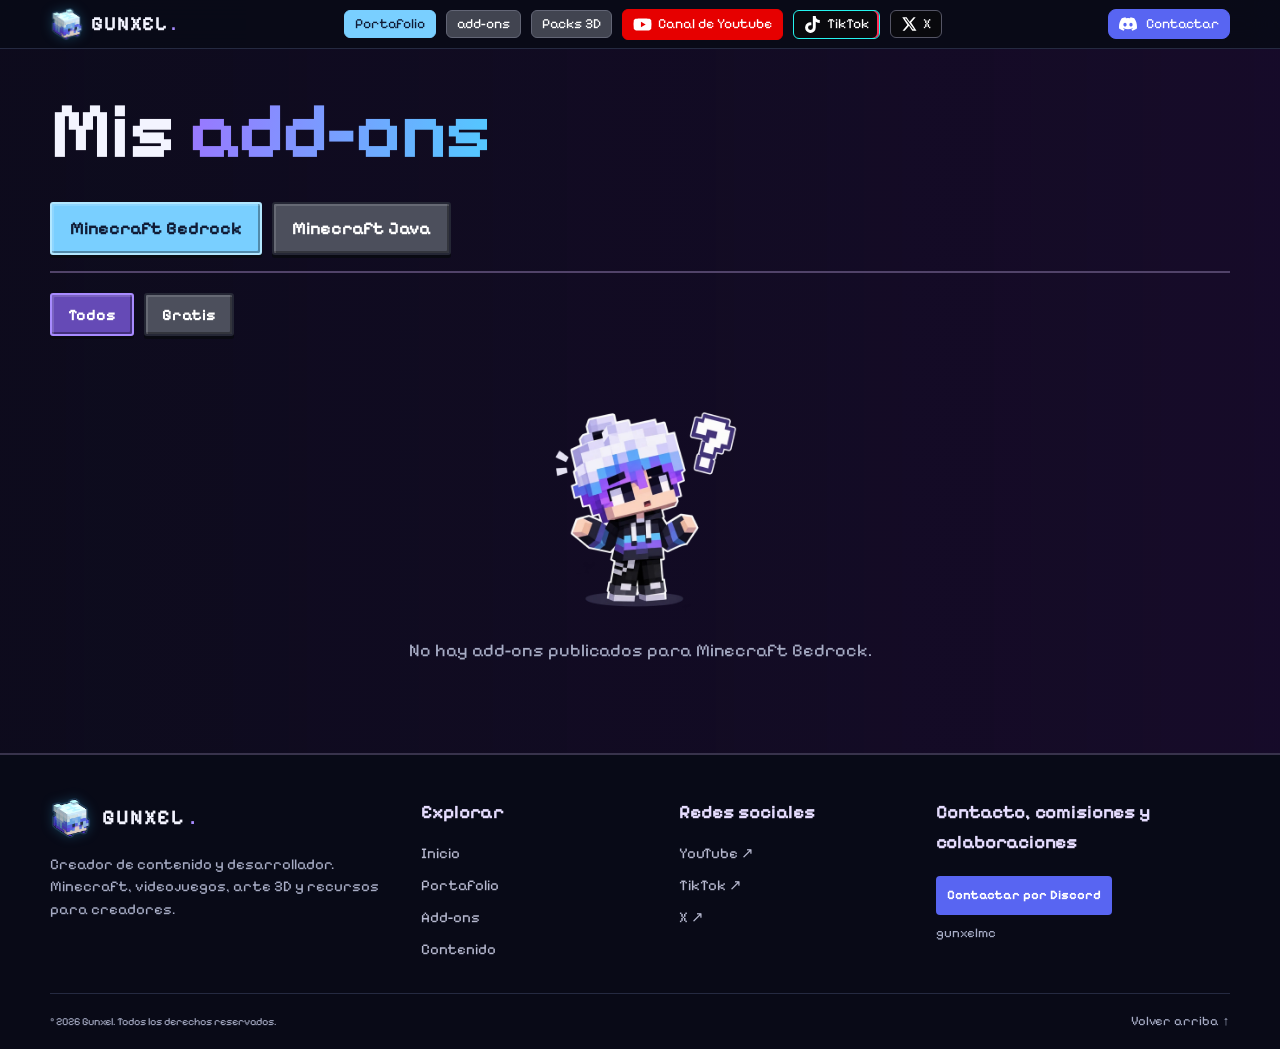
==== commit f11c8da8: "Eliminar filtro De pago del catálogo de add-ons" ====
--- a/add-ons/index.html
+++ b/add-ons/index.html
@@ -16,9 +16,9 @@
     })();
     </script>
 
-    <meta name="site-version" content="20261124.55">
-
-    <link rel="icon" type="image/png" href="/marca_agua_youtube_150.png?v=20261124.55">
+    <meta name="site-version" content="20261124.56">
+
+    <link rel="icon" type="image/png" href="/marca_agua_youtube_150.png?v=20261124.56">
 
     <link rel="preload" as="image" href="https://raw.githubusercontent.com/InventivetalentDev/minecraft-assets/1.21.4/assets/minecraft/textures/block/tnt_side.png">
 
@@ -147,7 +147,7 @@
         <a class="brand" href="/">
             <img
                 class="logo-image"
-                src="/marca_agua_youtube_150.png?v=20261124.55"
+                src="/marca_agua_youtube_150.png?v=20261124.56"
                 alt=""
                 width="42"
                 height="42"
@@ -268,9 +268,9 @@
 <div class="addon-prices" role="group" aria-label="Precio">
 <button type="button" class="addon-price active" data-price="all" aria-pressed="true">Todos</button>
 <button type="button" class="addon-price" data-price="free" aria-pressed="false">Gratis</button>
-<button type="button" class="addon-price" data-price="paid" aria-pressed="false">De pago</button>
+
 </div>
-<section class="addon-results" aria-label="Catálogo de add-ons"><div class="project-grid" id="addon-grid"></div><div id="addon-empty" class="catalog-empty"><img src="/assets/gunxel-confundido.webp?v=20261124.55" alt="" width="600" height="548"><p id="addon-empty-message" role="status">Próximamente: add-ons para Minecraft Bedrock.</p></div></section>
+<section class="addon-results" aria-label="Catálogo de add-ons"><div class="project-grid" id="addon-grid"></div><div id="addon-empty" class="catalog-empty"><img src="/assets/gunxel-confundido.webp?v=20261124.56" alt="" width="600" height="548"><p id="addon-empty-message" role="status">Próximamente: add-ons para Minecraft Bedrock.</p></div></section>
 <script>
 (()=>{let edition='bedrock',price='all';const editions=document.querySelectorAll('.addon-edition'),prices=document.querySelectorAll('.addon-price'),empty=document.getElementById('addon-empty');function render(){let count=0;document.querySelectorAll('#addon-grid [data-edition][data-price]').forEach(card=>{const match=card.dataset.edition===edition&&(price==='all'||card.dataset.price===price);card.hidden=!match;if(match)count++;});empty.hidden=count>0;document.getElementById('addon-empty-message').textContent='No hay add-ons '+(price==='free'?'gratis ':price==='paid'?'de pago ':'')+'publicados para Minecraft '+(edition==='bedrock'?'Bedrock':'Java')+'.';}function select(group,button){group.forEach(b=>{b.classList.toggle('active',b===button);b.setAttribute('aria-pressed',String(b===button));});}editions.forEach(b=>b.addEventListener('click',()=>{edition=b.dataset.edition;select(editions,b);render();}));prices.forEach(b=>b.addEventListener('click',()=>{price=b.dataset.price;select(prices,b);render();}));render();})();
 </script></main>
@@ -289,7 +289,7 @@
 
                     <img
                         class="logo-image"
-                        src="/marca_agua_youtube_150.png?v=20261124.55"
+                        src="/marca_agua_youtube_150.png?v=20261124.56"
                         alt=""
                         width="36"
                         height="36"
--- a/style.css
+++ b/style.css
@@ -156,3 +156,12 @@
 
 /* Perfil de X en la previsualización */
 .header-preview.x-profile-preview{text-align:center;width:min(230px,calc(100vw - 20px));padding:18px}.x-profile-preview .header-preview-image{width:82px;height:82px;object-fit:cover;border-radius:50%;margin:0 auto 10px;border:2px solid #e7e9ea}.x-profile-preview strong{font-size:23px;color:#fff}.x-profile-preview p{display:inline-block;background:#eff3f4;color:#0f1419;border-radius:5px;padding:7px 16px;margin:12px 0 0;font-weight:700}
+
+/* Barra de desplazamiento del sitio Gunxel */
+html{scrollbar-width:thin;scrollbar-color:#459dff #101326}
+::-webkit-scrollbar{width:7px;height:7px}
+::-webkit-scrollbar-track{background:#101326}
+::-webkit-scrollbar-thumb{background:#459dff;border-radius:8px}
+::-webkit-scrollbar-thumb:hover{background:#79cfff}
+::-webkit-scrollbar-thumb:active{background:#2879d8}
+::-webkit-scrollbar-corner{background:#101326}
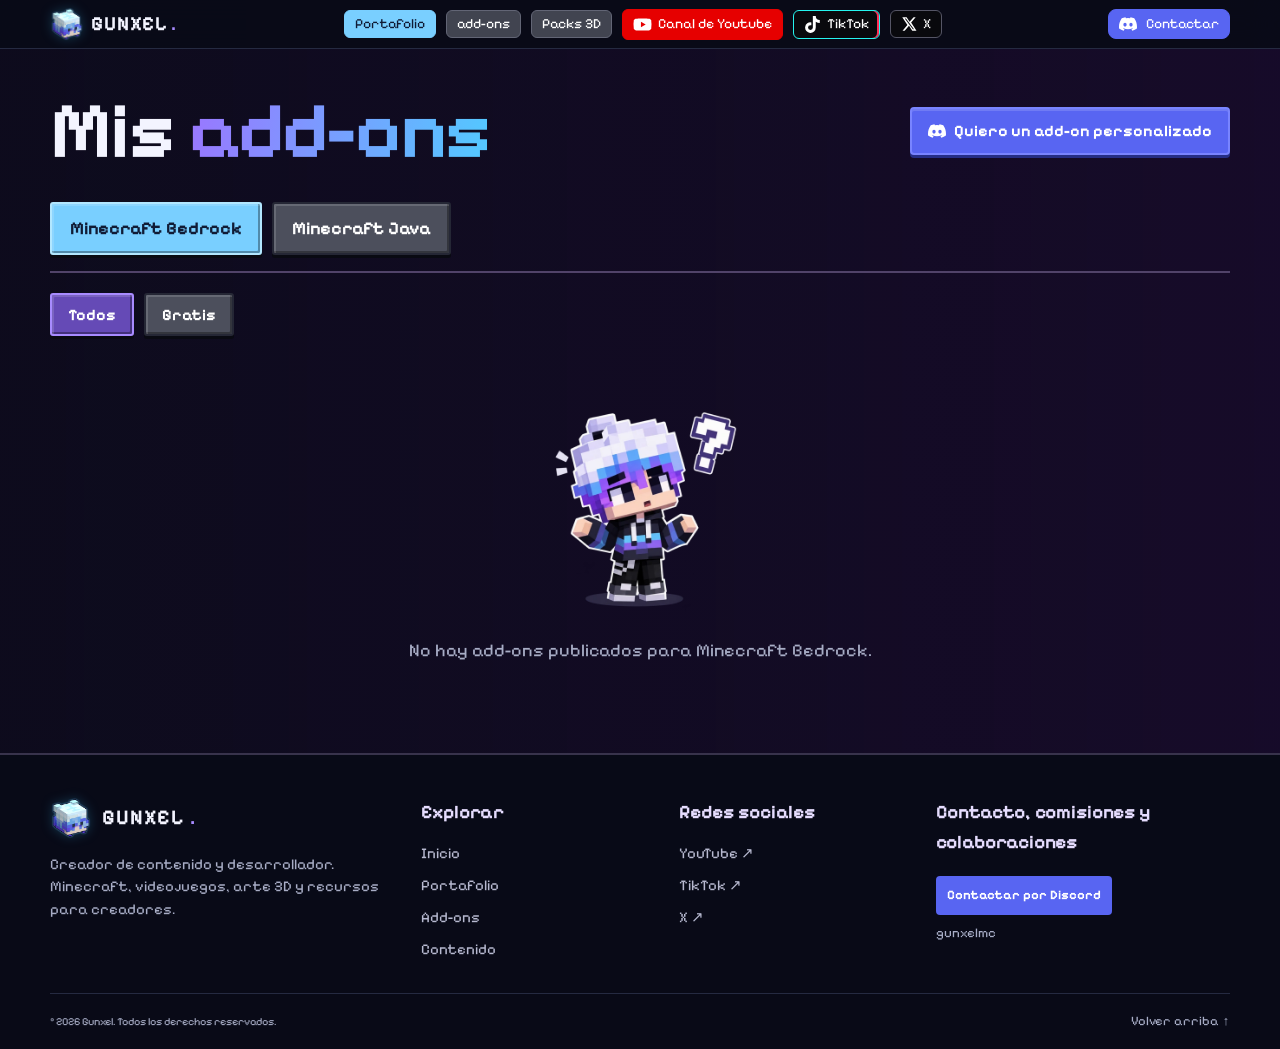
==== commit d273981d: "Añadir botón de solicitud de add-on personalizado junto al título" ====
--- a/add-ons/index.html
+++ b/add-ons/index.html
@@ -16,9 +16,9 @@
     })();
     </script>
 
-    <meta name="site-version" content="20261124.56">
-
-    <link rel="icon" type="image/png" href="/marca_agua_youtube_150.png?v=20261124.56">
+    <meta name="site-version" content="20261124.57">
+
+    <link rel="icon" type="image/png" href="/marca_agua_youtube_150.png?v=20261124.57">
 
     <link rel="preload" as="image" href="https://raw.githubusercontent.com/InventivetalentDev/minecraft-assets/1.21.4/assets/minecraft/textures/block/tnt_side.png">
 
@@ -69,7 +69,7 @@
         addEventListener('online', checkUpdates);
     })();
     </script>
-<style>.addon-results .catalog-empty{display:flex;flex-direction:column;align-items:center;justify-content:center;text-align:center;gap:10px;padding:24px 0 35px}.addon-results .catalog-empty img{display:block;width:clamp(180px,24vw,260px);max-width:100%;height:auto;object-fit:contain}.catalog-empty p{margin:0;color:var(--muted);font-size:18px}.addon-results .catalog-empty[hidden]{display:none!important}</style></head>
+<style>.addon-results .catalog-empty{display:flex;flex-direction:column;align-items:center;justify-content:center;text-align:center;gap:10px;padding:24px 0 35px}.addon-results .catalog-empty img{display:block;width:clamp(180px,24vw,260px);max-width:100%;height:auto;object-fit:contain}.catalog-empty p{margin:0;color:var(--muted);font-size:18px}.addon-results .catalog-empty[hidden]{display:none!important}</style><style>.addon-heading{display:flex;align-items:center;justify-content:space-between;gap:18px;flex-wrap:wrap;margin-bottom:30px}.addon-catalog .addon-heading h1{margin:0}.addon-heading .addon-custom-request{display:inline-flex;align-items:center;justify-content:center;gap:8px;padding:12px 16px;background:#5865f2;color:#fff;border:2px solid #7984ff;border-radius:4px;box-shadow:inset 0 2px #ffffff24,0 3px #252e85;font-size:16px;line-height:1.25;text-align:center}.addon-heading .addon-custom-request:hover{background:#4752c4;color:#fff}.addon-custom-request svg{flex-shrink:0;margin:0!important}@media(max-width:650px){.addon-heading{align-items:flex-start;flex-direction:column;gap:14px}.addon-heading .addon-custom-request{max-width:100%}}</style></head>
 
 <body>
 
@@ -147,7 +147,7 @@
         <a class="brand" href="/">
             <img
                 class="logo-image"
-                src="/marca_agua_youtube_150.png?v=20261124.56"
+                src="/marca_agua_youtube_150.png?v=20261124.57"
                 alt=""
                 width="42"
                 height="42"
@@ -260,7 +260,18 @@
 
     <!-- CONTENIDO PRINCIPAL -->
 
-    <main id="inicio" class="wrap addon-catalog"><h1>Mis <span>add-ons</span></h1>
+    <main id="inicio" class="wrap addon-catalog"><div class="addon-heading"><h1>Mis <span>add-ons</span></h1><a class="button discord-contact addon-custom-request" href="https://discord.com/channels/@me" target="_blank" rel="noopener noreferrer" aria-haspopup="dialog"><svg
+                width="18"
+                height="18"
+                viewBox="0 0 127.14 96.36"
+                aria-hidden="true"
+                style="vertical-align:middle;margin-right:6px"
+            >
+                <path
+                    fill="currentColor"
+                    d="M107.7 8.07A105.15 105.15 0 0 0 81.47 0a72.06 72.06 0 0 0-3.36 6.83A97.68 97.68 0 0 0 49 6.83 72.37 72.37 0 0 0 45.64 0a105.89 105.89 0 0 0-26.27 8.14C2.79 32.65-1.71 56.54.53 80.09a105.73 105.73 0 0 0 32.17 16.27 77.7 77.7 0 0 0 6.89-11.31 68.42 68.42 0 0 1-10.84-5.18c.91-.66 1.8-1.34 2.66-2.04a75.57 75.57 0 0 0 64.32 0c.87.71 1.76 1.39 2.67 2.04a68.68 68.68 0 0 1-10.86 5.19 77 77 0 0 0 6.89 11.3A105.25 105.25 0 0 0 126.6 80.1c2.63-27.29-4.49-50.98-18.9-72.03ZM42.45 65.69C36.18 65.69 31 59.98 31 52.96s5.1-12.74 11.41-12.74c6.37 0 11.55 5.78 11.44 12.74 0 7.02-5.1 12.73-11.4 12.73Zm42.24 0c-6.27 0-11.41-5.71-11.41-12.73s5.1-12.74 11.41-12.74c6.37 0 11.55 5.78 11.44 12.74 0 7.02-5.07 12.73-11.44 12.73Z"
+                />
+            </svg><span>Quiero un add-on personalizado</span></a></div>
 <div class="addon-editions" role="group" aria-label="Edición de Minecraft">
 <button type="button" class="addon-edition active" data-edition="bedrock" aria-pressed="true">Minecraft Bedrock</button>
 <button type="button" class="addon-edition" data-edition="java" aria-pressed="false">Minecraft Java</button>
@@ -270,7 +281,7 @@
 <button type="button" class="addon-price" data-price="free" aria-pressed="false">Gratis</button>
 
 </div>
-<section class="addon-results" aria-label="Catálogo de add-ons"><div class="project-grid" id="addon-grid"></div><div id="addon-empty" class="catalog-empty"><img src="/assets/gunxel-confundido.webp?v=20261124.56" alt="" width="600" height="548"><p id="addon-empty-message" role="status">Próximamente: add-ons para Minecraft Bedrock.</p></div></section>
+<section class="addon-results" aria-label="Catálogo de add-ons"><div class="project-grid" id="addon-grid"></div><div id="addon-empty" class="catalog-empty"><img src="/assets/gunxel-confundido.webp?v=20261124.57" alt="" width="600" height="548"><p id="addon-empty-message" role="status">Próximamente: add-ons para Minecraft Bedrock.</p></div></section>
 <script>
 (()=>{let edition='bedrock',price='all';const editions=document.querySelectorAll('.addon-edition'),prices=document.querySelectorAll('.addon-price'),empty=document.getElementById('addon-empty');function render(){let count=0;document.querySelectorAll('#addon-grid [data-edition][data-price]').forEach(card=>{const match=card.dataset.edition===edition&&(price==='all'||card.dataset.price===price);card.hidden=!match;if(match)count++;});empty.hidden=count>0;document.getElementById('addon-empty-message').textContent='No hay add-ons '+(price==='free'?'gratis ':price==='paid'?'de pago ':'')+'publicados para Minecraft '+(edition==='bedrock'?'Bedrock':'Java')+'.';}function select(group,button){group.forEach(b=>{b.classList.toggle('active',b===button);b.setAttribute('aria-pressed',String(b===button));});}editions.forEach(b=>b.addEventListener('click',()=>{edition=b.dataset.edition;select(editions,b);render();}));prices.forEach(b=>b.addEventListener('click',()=>{price=b.dataset.price;select(prices,b);render();}));render();})();
 </script></main>
@@ -289,7 +300,7 @@
 
                     <img
                         class="logo-image"
-                        src="/marca_agua_youtube_150.png?v=20261124.56"
+                        src="/marca_agua_youtube_150.png?v=20261124.57"
                         alt=""
                         width="36"
                         height="36"
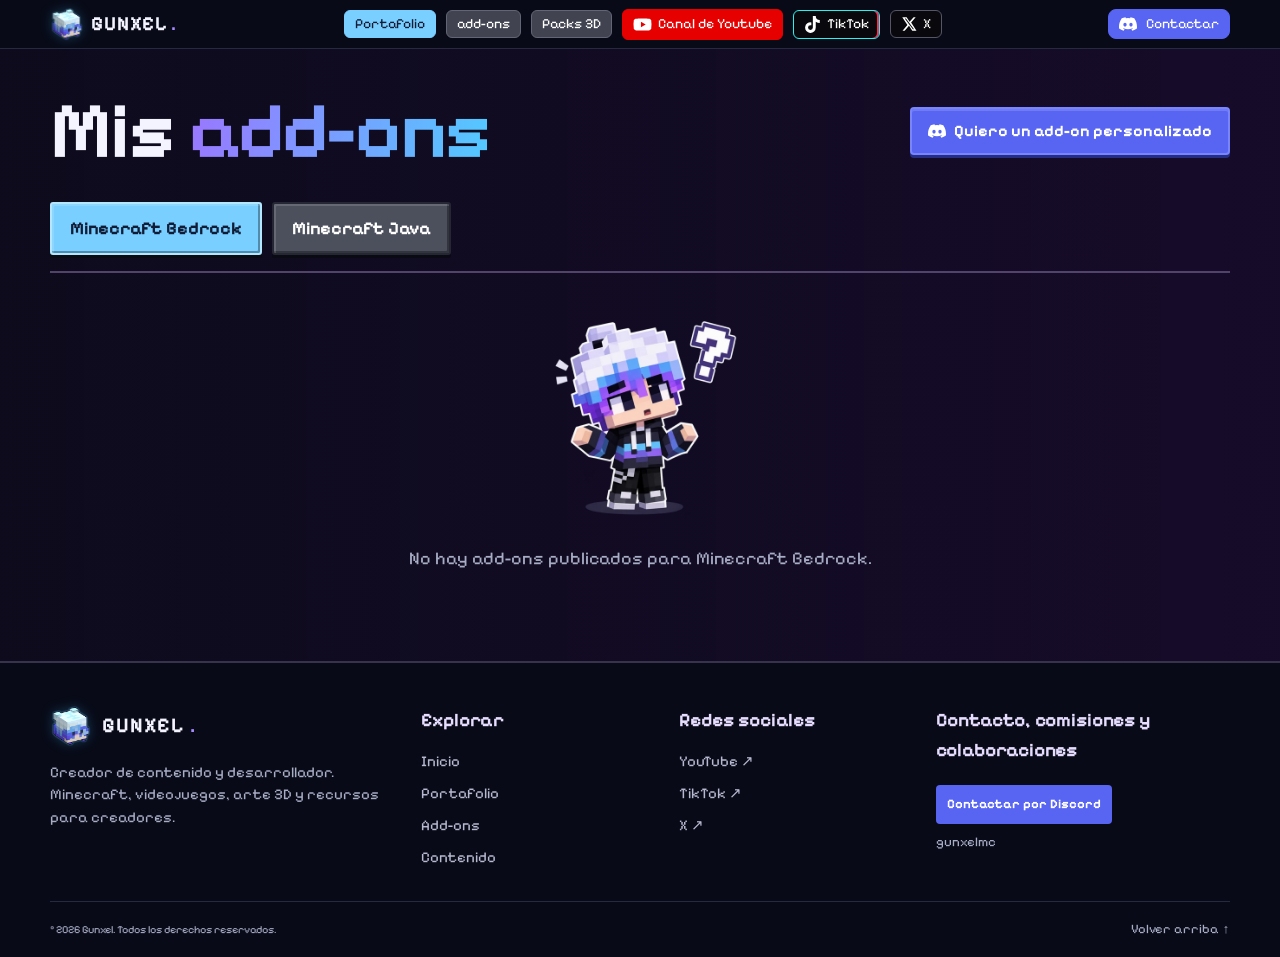
==== commit cb03b35d: "Simplificar filtros de add-ons y añadir solicitud de modelo personalizado" ====
--- a/add-ons/index.html
+++ b/add-ons/index.html
@@ -16,9 +16,9 @@
     })();
     </script>
 
-    <meta name="site-version" content="20261124.57">
-
-    <link rel="icon" type="image/png" href="/marca_agua_youtube_150.png?v=20261124.57">
+    <meta name="site-version" content="20261124.58">
+
+    <link rel="icon" type="image/png" href="/marca_agua_youtube_150.png?v=20261124.58">
 
     <link rel="preload" as="image" href="https://raw.githubusercontent.com/InventivetalentDev/minecraft-assets/1.21.4/assets/minecraft/textures/block/tnt_side.png">
 
@@ -147,7 +147,7 @@
         <a class="brand" href="/">
             <img
                 class="logo-image"
-                src="/marca_agua_youtube_150.png?v=20261124.57"
+                src="/marca_agua_youtube_150.png?v=20261124.58"
                 alt=""
                 width="42"
                 height="42"
@@ -276,14 +276,9 @@
 <button type="button" class="addon-edition active" data-edition="bedrock" aria-pressed="true">Minecraft Bedrock</button>
 <button type="button" class="addon-edition" data-edition="java" aria-pressed="false">Minecraft Java</button>
 </div>
-<div class="addon-prices" role="group" aria-label="Precio">
-<button type="button" class="addon-price active" data-price="all" aria-pressed="true">Todos</button>
-<button type="button" class="addon-price" data-price="free" aria-pressed="false">Gratis</button>
-
-</div>
-<section class="addon-results" aria-label="Catálogo de add-ons"><div class="project-grid" id="addon-grid"></div><div id="addon-empty" class="catalog-empty"><img src="/assets/gunxel-confundido.webp?v=20261124.57" alt="" width="600" height="548"><p id="addon-empty-message" role="status">Próximamente: add-ons para Minecraft Bedrock.</p></div></section>
+<section class="addon-results" aria-label="Catálogo de add-ons"><div class="project-grid" id="addon-grid"></div><div id="addon-empty" class="catalog-empty"><img src="/assets/gunxel-confundido.webp?v=20261124.58" alt="" width="600" height="548"><p id="addon-empty-message" role="status">Próximamente: add-ons para Minecraft Bedrock.</p></div></section>
 <script>
-(()=>{let edition='bedrock',price='all';const editions=document.querySelectorAll('.addon-edition'),prices=document.querySelectorAll('.addon-price'),empty=document.getElementById('addon-empty');function render(){let count=0;document.querySelectorAll('#addon-grid [data-edition][data-price]').forEach(card=>{const match=card.dataset.edition===edition&&(price==='all'||card.dataset.price===price);card.hidden=!match;if(match)count++;});empty.hidden=count>0;document.getElementById('addon-empty-message').textContent='No hay add-ons '+(price==='free'?'gratis ':price==='paid'?'de pago ':'')+'publicados para Minecraft '+(edition==='bedrock'?'Bedrock':'Java')+'.';}function select(group,button){group.forEach(b=>{b.classList.toggle('active',b===button);b.setAttribute('aria-pressed',String(b===button));});}editions.forEach(b=>b.addEventListener('click',()=>{edition=b.dataset.edition;select(editions,b);render();}));prices.forEach(b=>b.addEventListener('click',()=>{price=b.dataset.price;select(prices,b);render();}));render();})();
+(()=>{let edition='bedrock';const editions=document.querySelectorAll('.addon-edition'),empty=document.getElementById('addon-empty');function render(){let count=0;document.querySelectorAll('#addon-grid [data-edition]').forEach(card=>{const match=card.dataset.edition===edition;card.hidden=!match;if(match)count++;});empty.hidden=count>0;document.getElementById('addon-empty-message').textContent='No hay add-ons '+'publicados para Minecraft '+(edition==='bedrock'?'Bedrock':'Java')+'.';}function select(group,button){group.forEach(b=>{b.classList.toggle('active',b===button);b.setAttribute('aria-pressed',String(b===button));});}editions.forEach(b=>b.addEventListener('click',()=>{edition=b.dataset.edition;select(editions,b);render();}));render();})();
 </script></main>
 
     <!-- FOOTER -->
@@ -300,7 +295,7 @@
 
                     <img
                         class="logo-image"
-                        src="/marca_agua_youtube_150.png?v=20261124.57"
+                        src="/marca_agua_youtube_150.png?v=20261124.58"
                         alt=""
                         width="36"
                         height="36"
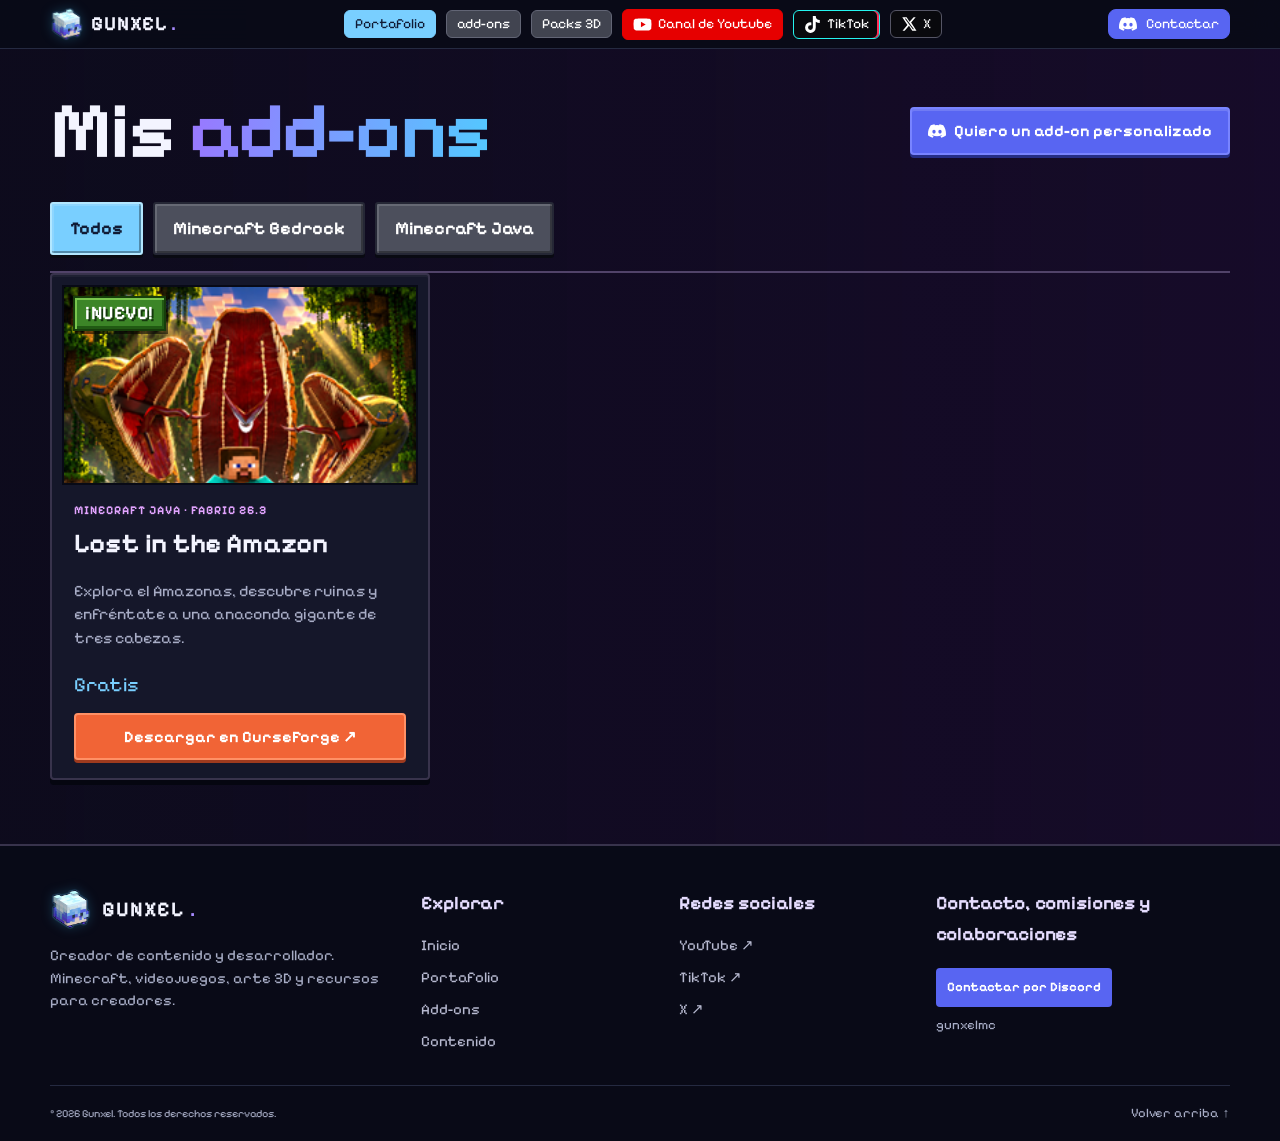
==== commit 50e2457d: "Añadir filtro Todos y seleccionarlo por defecto en add-ons" ====
--- a/add-ons/index.html
+++ b/add-ons/index.html
@@ -16,9 +16,9 @@
     })();
     </script>
 
-    <meta name="site-version" content="20261124.58">
-
-    <link rel="icon" type="image/png" href="/marca_agua_youtube_150.png?v=20261124.58">
+    <meta name="site-version" content="20261127.64">
+
+    <link rel="icon" type="image/png" href="/marca_agua_youtube_150.png?v=20261127.64">
 
     <link rel="preload" as="image" href="https://raw.githubusercontent.com/InventivetalentDev/minecraft-assets/1.21.4/assets/minecraft/textures/block/tnt_side.png">
 
@@ -69,7 +69,7 @@
         addEventListener('online', checkUpdates);
     })();
     </script>
-<style>.addon-results .catalog-empty{display:flex;flex-direction:column;align-items:center;justify-content:center;text-align:center;gap:10px;padding:24px 0 35px}.addon-results .catalog-empty img{display:block;width:clamp(180px,24vw,260px);max-width:100%;height:auto;object-fit:contain}.catalog-empty p{margin:0;color:var(--muted);font-size:18px}.addon-results .catalog-empty[hidden]{display:none!important}</style><style>.addon-heading{display:flex;align-items:center;justify-content:space-between;gap:18px;flex-wrap:wrap;margin-bottom:30px}.addon-catalog .addon-heading h1{margin:0}.addon-heading .addon-custom-request{display:inline-flex;align-items:center;justify-content:center;gap:8px;padding:12px 16px;background:#5865f2;color:#fff;border:2px solid #7984ff;border-radius:4px;box-shadow:inset 0 2px #ffffff24,0 3px #252e85;font-size:16px;line-height:1.25;text-align:center}.addon-heading .addon-custom-request:hover{background:#4752c4;color:#fff}.addon-custom-request svg{flex-shrink:0;margin:0!important}@media(max-width:650px){.addon-heading{align-items:flex-start;flex-direction:column;gap:14px}.addon-heading .addon-custom-request{max-width:100%}}</style></head>
+<style>.addon-results .catalog-empty{display:flex;flex-direction:column;align-items:center;justify-content:center;text-align:center;gap:10px;padding:24px 0 35px}.addon-results .catalog-empty img{display:block;width:clamp(180px,24vw,260px);max-width:100%;height:auto;object-fit:contain}.catalog-empty p{margin:0;color:var(--muted);font-size:18px}.addon-results .catalog-empty[hidden]{display:none!important}</style><style>.addon-heading{display:flex;align-items:center;justify-content:space-between;gap:18px;flex-wrap:wrap;margin-bottom:30px}.addon-catalog .addon-heading h1{margin:0}.addon-heading .addon-custom-request{display:inline-flex;align-items:center;justify-content:center;gap:8px;padding:12px 16px;background:#5865f2;color:#fff;border:2px solid #7984ff;border-radius:4px;box-shadow:inset 0 2px #ffffff24,0 3px #252e85;font-size:16px;line-height:1.25;text-align:center}.addon-heading .addon-custom-request:hover{background:#4752c4;color:#fff}.addon-custom-request svg{flex-shrink:0;margin:0!important}@media(max-width:650px){.addon-heading{align-items:flex-start;flex-direction:column;gap:14px}.addon-heading .addon-custom-request{max-width:100%}}</style><style>.pack-cover{display:grid;place-items:center;aspect-ratio:315/250;overflow:hidden;background:linear-gradient(145deg,#253e4d,#18302f);border:2px solid #080a16;text-align:center}.pack-cover img{width:100%;height:100%;object-fit:cover;grid-area:1/1}.pack-cover-fallback{grid-area:1/1;font-size:27px;color:#fff;line-height:1.2;padding:12px}.pack-cover-fallback small{font-size:15px;color:#b8e7dd}.pack-view{align-self:stretch;text-align:center;margin-top:auto;background:#fa5c5c;color:#fff;border:2px solid #ff8989;border-radius:4px;padding:9px 12px;box-shadow:0 3px #9e3030}.pack-view:hover{background:#e94d4d;color:#fff}.pack-item h3{margin-bottom:20px}</style><style>.pack-cover{position:relative}.pack-new-label{position:absolute;top:9px;left:9px;z-index:2;display:inline-block;padding:4px 10px;background:#3c8527;color:#fff;font-family:"Pixelify Sans",monospace;font-size:19px;font-weight:700;line-height:1.2;letter-spacing:.5px;border:2px solid #173e0b;border-radius:0;box-shadow:inset 2px 2px #79c64d,inset -2px -3px #215a13,2px 3px #0008;text-shadow:2px 2px #15390d;pointer-events:none}</style><style>.amazon-item .pack-view{background:#f16436;border-color:#ff9065;box-shadow:0 3px #9e3a1e}.amazon-item .amazon-free{color:#79cfff;font-size:20px;margin-bottom:12px}.amazon-item .pack-cover{aspect-ratio:16/9}.amazon-item .pack-cover img{object-fit:cover}</style></head>
 
 <body>
 
@@ -147,7 +147,7 @@
         <a class="brand" href="/">
             <img
                 class="logo-image"
-                src="/marca_agua_youtube_150.png?v=20261124.58"
+                src="/marca_agua_youtube_150.png?v=20261127.64"
                 alt=""
                 width="42"
                 height="42"
@@ -273,12 +273,13 @@
                 />
             </svg><span>Quiero un add-on personalizado</span></a></div>
 <div class="addon-editions" role="group" aria-label="Edición de Minecraft">
-<button type="button" class="addon-edition active" data-edition="bedrock" aria-pressed="true">Minecraft Bedrock</button>
+<button type="button" class="addon-edition active" data-edition="all" aria-pressed="true">Todos</button>
+<button type="button" class="addon-edition" data-edition="bedrock" aria-pressed="false">Minecraft Bedrock</button>
 <button type="button" class="addon-edition" data-edition="java" aria-pressed="false">Minecraft Java</button>
 </div>
-<section class="addon-results" aria-label="Catálogo de add-ons"><div class="project-grid" id="addon-grid"></div><div id="addon-empty" class="catalog-empty"><img src="/assets/gunxel-confundido.webp?v=20261124.58" alt="" width="600" height="548"><p id="addon-empty-message" role="status">Próximamente: add-ons para Minecraft Bedrock.</p></div></section>
+<section class="addon-results" aria-label="Catálogo de add-ons"><div class="project-grid" id="addon-grid"><article class="project pack-item amazon-item" data-edition="java" data-category="packs" hidden><a class="pack-cover" href="https://www.curseforge.com/minecraft/mc-mods/lost-in-the-amazon" target="_blank" rel="noopener noreferrer"><span class="pack-new-label">¡NUEVO!</span><img src="/assets/lost-in-the-amazon-cover.png" alt="Lost in the Amazon" width="630" height="500" onerror="if(!this.dataset.fallback){this.dataset.fallback='1';this.src='https://media.forgecdn.net/attachments/2282/623/01-jaguar-del-campamento-png.png'}else if(this.dataset.fallback==='1'){this.dataset.fallback='2';this.src='https://i.ytimg.com/vi/3jQFupujtT4/hqdefault.jpg'}"></a><div class="project-body"><small>MINECRAFT JAVA · FABRIC 26.3</small><h3>Lost in the Amazon</h3><p>Explora el Amazonas, descubre ruinas y enfréntate a una anaconda gigante de tres cabezas.</p><span class="amazon-free">Gratis</span><a class="button pack-view" href="https://www.curseforge.com/minecraft/mc-mods/lost-in-the-amazon" target="_blank" rel="noopener noreferrer">Descargar en CurseForge ↗</a></div></article></div><div id="addon-empty" class="catalog-empty"><img src="/assets/gunxel-confundido.webp?v=20261127.64" alt="" width="600" height="548"><p id="addon-empty-message" role="status">Próximamente: add-ons para Minecraft Bedrock.</p></div></section>
 <script>
-(()=>{let edition='bedrock';const editions=document.querySelectorAll('.addon-edition'),empty=document.getElementById('addon-empty');function render(){let count=0;document.querySelectorAll('#addon-grid [data-edition]').forEach(card=>{const match=card.dataset.edition===edition;card.hidden=!match;if(match)count++;});empty.hidden=count>0;document.getElementById('addon-empty-message').textContent='No hay add-ons '+'publicados para Minecraft '+(edition==='bedrock'?'Bedrock':'Java')+'.';}function select(group,button){group.forEach(b=>{b.classList.toggle('active',b===button);b.setAttribute('aria-pressed',String(b===button));});}editions.forEach(b=>b.addEventListener('click',()=>{edition=b.dataset.edition;select(editions,b);render();}));render();})();
+(()=>{let edition='all';const editions=document.querySelectorAll('.addon-edition'),empty=document.getElementById('addon-empty');function render(){let count=0;document.querySelectorAll('#addon-grid [data-edition]').forEach(card=>{const match=edition==='all'||card.dataset.edition===edition;card.hidden=!match;if(match)count++;});empty.hidden=count>0;document.getElementById('addon-empty-message').textContent=edition==='all'?'No hay add-ons publicados.':'No hay add-ons publicados para Minecraft '+(edition==='bedrock'?'Bedrock':'Java')+'.';}function select(group,button){group.forEach(b=>{b.classList.toggle('active',b===button);b.setAttribute('aria-pressed',String(b===button));});}editions.forEach(b=>b.addEventListener('click',()=>{edition=b.dataset.edition;select(editions,b);render();}));render();})();
 </script></main>
 
     <!-- FOOTER -->
@@ -295,7 +296,7 @@
 
                     <img
                         class="logo-image"
-                        src="/marca_agua_youtube_150.png?v=20261124.58"
+                        src="/marca_agua_youtube_150.png?v=20261127.64"
                         alt=""
                         width="36"
                         height="36"
